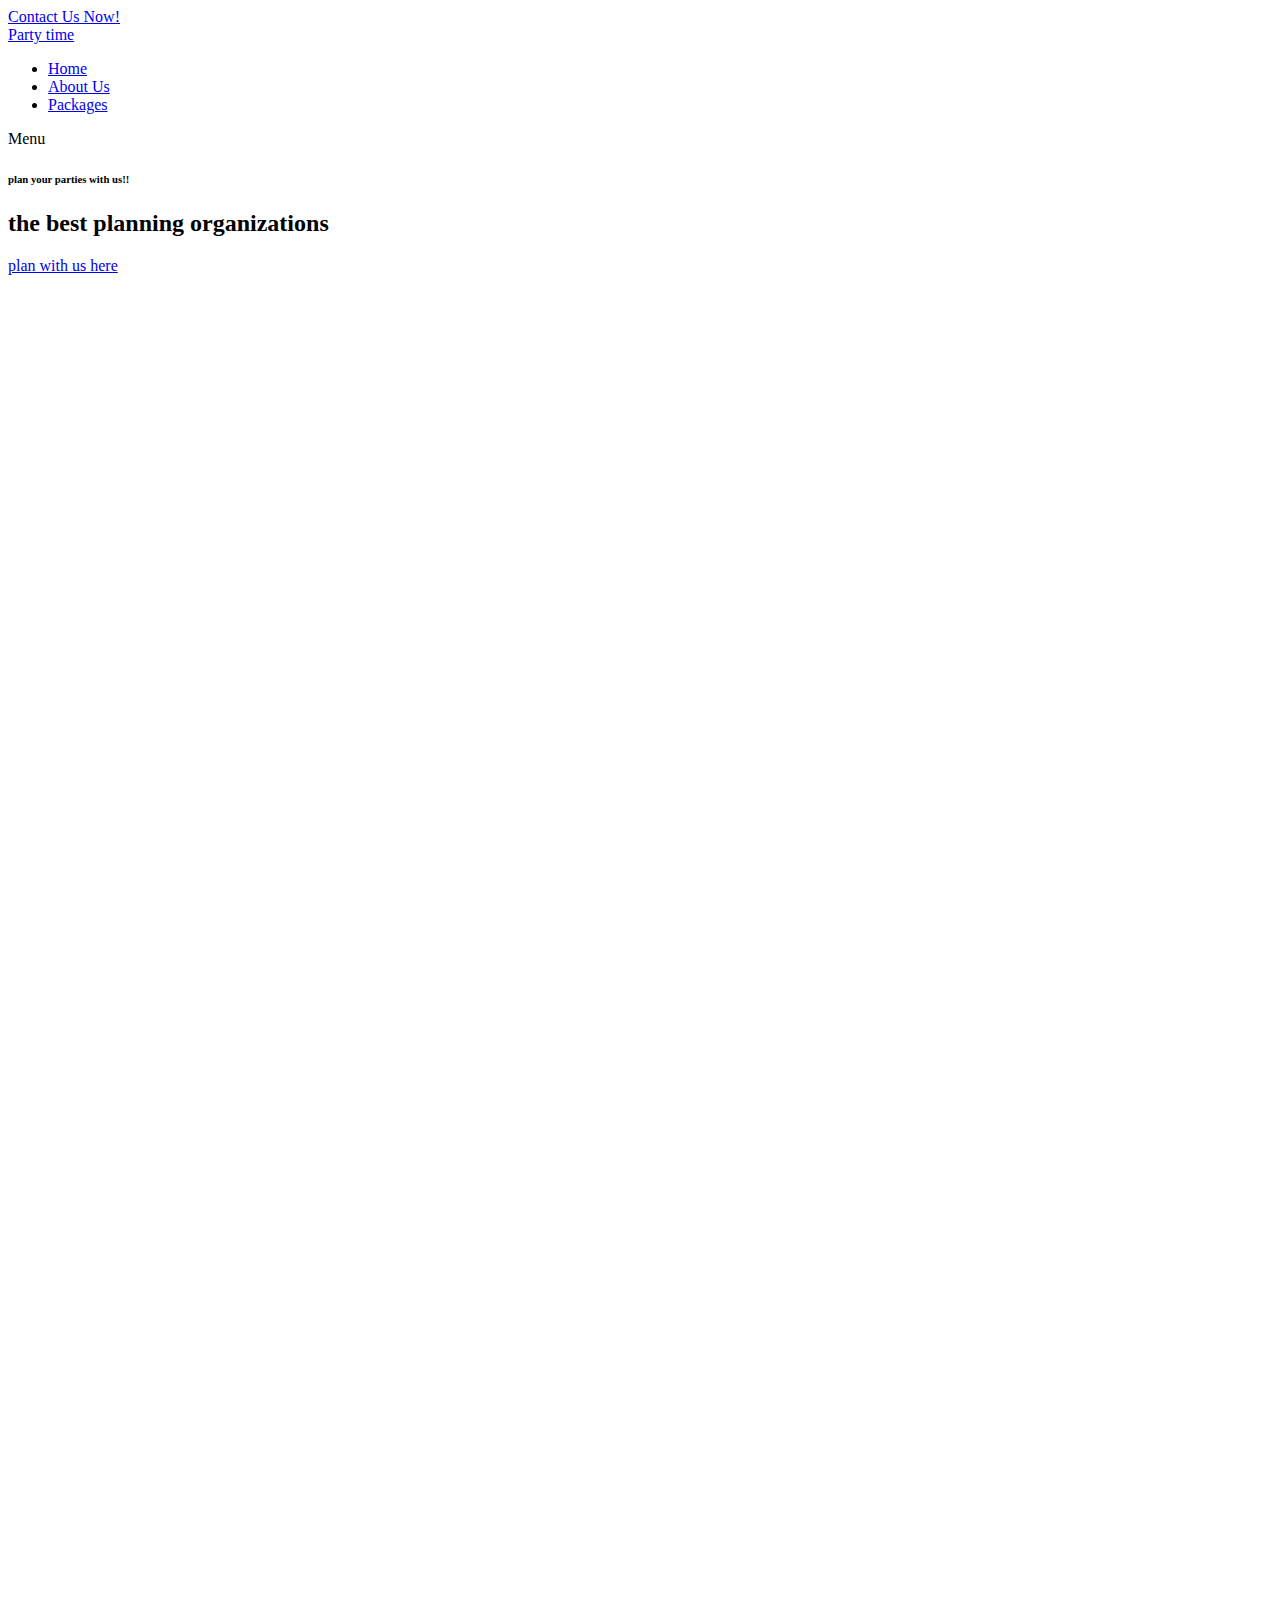
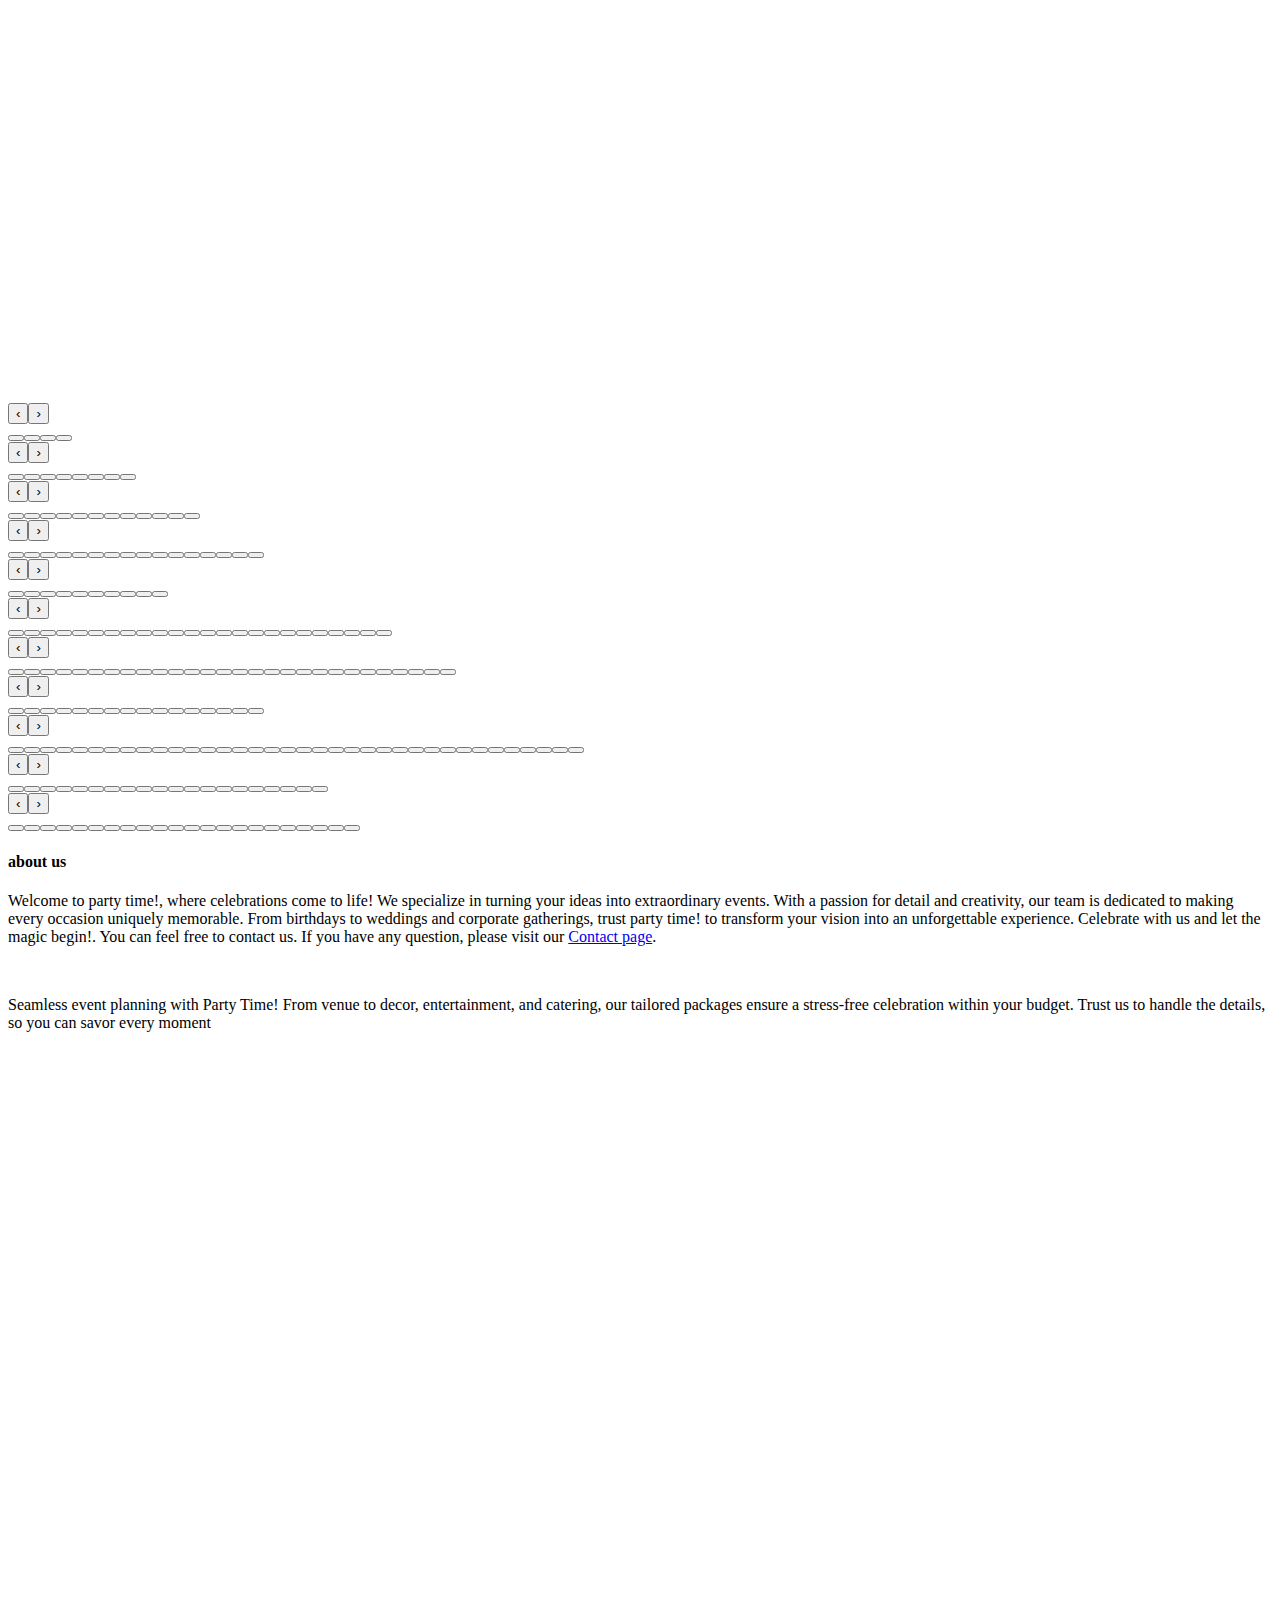
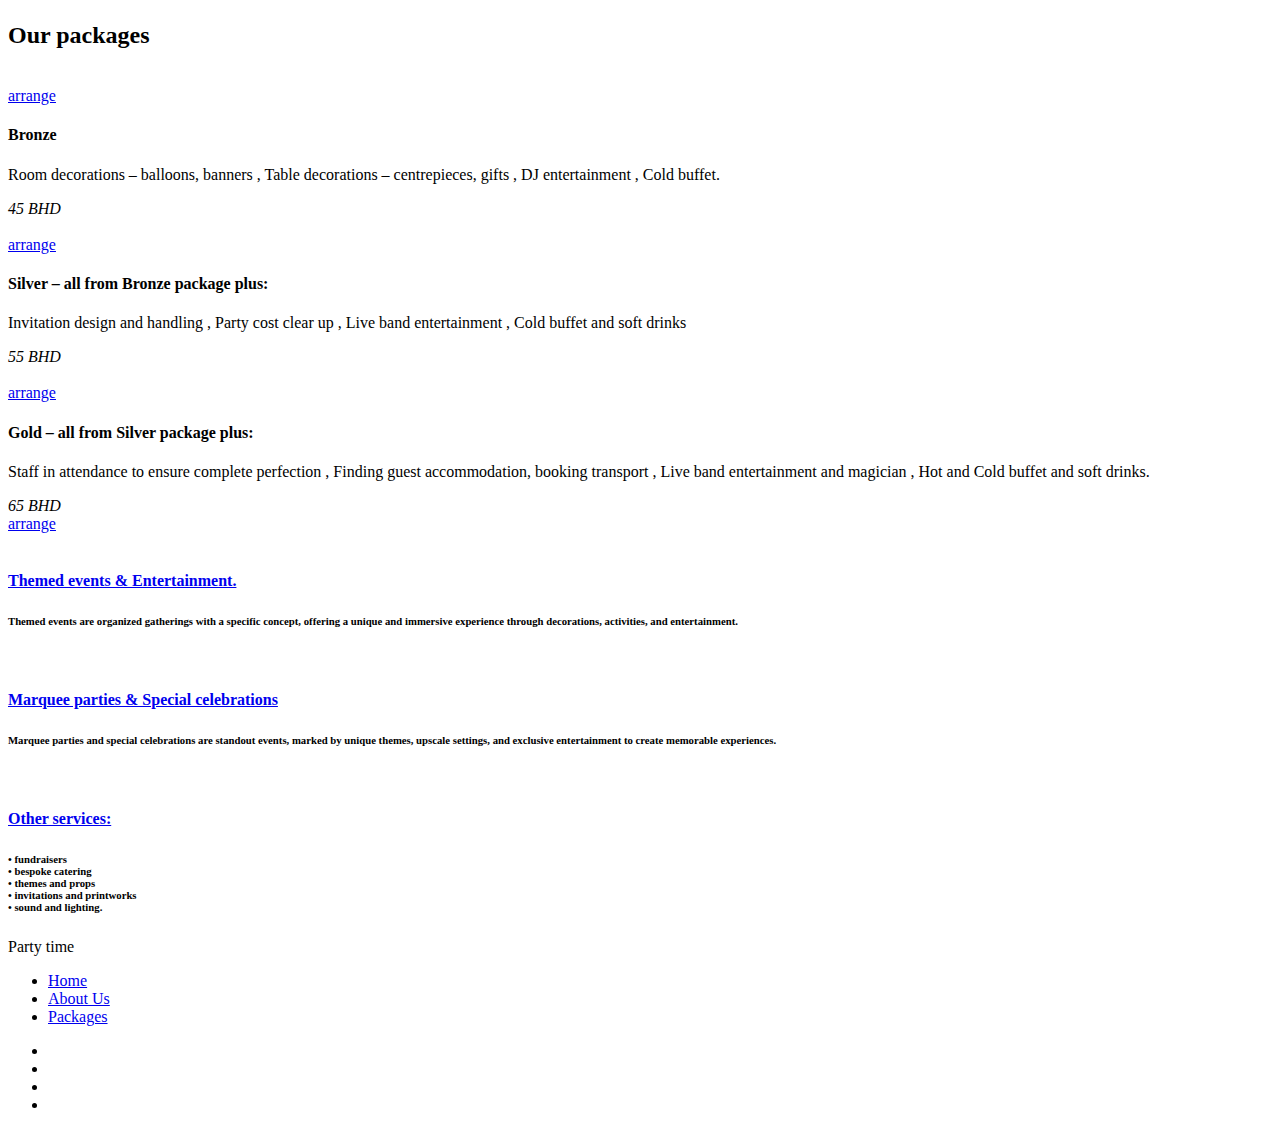
==== index.html @ 31e1a42b "upload" ====
<!DOCTYPE html>
<html lang="en"><head>

    <meta charset="utf-8">
    <meta name="viewport" content="width=device-width, initial-scale=1, shrink-to-fit=no">
    <meta name="description" content="">
    <meta name="author" content="Tooplate">
    <link href="https://fonts.googleapis.com/css?family=Poppins:100,100i,200,200i,300,300i,400,400i,500,500i,600,600i,700,700i,800,800i,900,900i&amp;display=swap" rel="stylesheet">

    <title>Party time</title>


    <!-- Additional CSS Files -->
    <link rel="stylesheet" type="text/css" href="assets/css/bootstrap.min.css">

    <link rel="stylesheet" type="text/css" href="assets/css/font-awesome.css">

    <link rel="stylesheet" type="text/css" href="assets/css/owl-carousel.css">

    <link rel="stylesheet" href="assets/css/tooplate-artxibition.css">
<!--

Tooplate 2125 ArtXibition

https://www.tooplate.com/view/2125-artxibition

-->
    </head>
    
    <body>
    
    <!-- ***** Preloader Start ***** -->
    <div id="js-preloader" class="js-preloader loaded">
      <div class="preloader-inner">
        <span class="dot"></span>
        <div class="dots">
          <span></span>
          <span></span>
          <span></span>
        </div>
      </div>
    </div>
    <!-- ***** Preloader End ***** -->
    
    <!-- ***** Pre HEader ***** -->
    <div class="pre-header">
        <div class="container">
            <div class="row">
                <div class="col-lg-6 col-sm-6">
                    
                </div>
                <div class="col-lg-6 col-sm-6">
                    <div class="text-button">
                        <a href="rent-venue.html">Contact Us Now! <i class="fa fa-arrow-right"></i></a>
                    </div>
                </div>
            </div>
        </div>
    </div>
    
    <!-- ***** Header Area Start ***** -->
    <header class="header-area header-sticky">
        <div class="container">
            <div class="row">
                <div class="col-12">
                    <nav class="main-nav">
                        <!-- ***** Logo Start ***** -->
                        <a href="index.html" class="logo">Party time <em></em></a>
                        <!-- ***** Logo End ***** -->
                        <!-- ***** Menu Start ***** -->
                        <ul class="nav">
                            <li><a href="#home" class="active">Home</a></li>
                            <li><a href="#about">About Us</a></li>
                            
                             
                            <li><a href="#packages">Packages</a></li> 
                        </ul>        
                        <a class="menu-trigger">
                            <span>Menu</span>
                        </a>
                        <!-- ***** Menu End ***** -->
                    </nav>
                </div>
            </div>
        </div>
    </header>
    <!-- ***** Header Area End ***** -->

    <!-- ***** Main Banner Area Start ***** -->
    <div class="main-banner" id="home">
        <div class="counter-content">
            
        </div>
        <div class="container">
            <div class="row">
                <div class="col-lg-12">
                    <div class="main-content">
                        <div class="next-show">
                            
                            
                        </div>
                        <h6>plan your parties with us!!</h6>
                        <h2>the best planning organizations</h2>
                        <div class="main-white-button">
                            <a href="#packages">plan with us here</a>
                        </div>
                    </div>
                </div>
            </div>
        </div>
    </div>
    <!-- ***** Main Banner Area End ***** -->

    <!-- *** Owl Carousel Items ***-->
    <div class="show-events-carousel">
        <div class="container">
            <div class="row">
                <div class="col-lg-12">
                    <div class="owl-show-events owl-carousel owl-loaded owl-drag">
                        
                        
                        
                        
                        
                        
                        
                        
                    <div class="owl-stage-outer"><div class="owl-stage" style="width: 50160px; transform: translate3d(-14250px, 0px, 0px); transition: all 0.25s ease 0s;"><div class="owl-item cloned" style="width: 255px; margin-right: 30px;"><div class="item">
                            <a href="event-details.html"><img src="assets/images/show-events-01.jpg" alt=""></a> 
                        </div></div><div class="owl-item cloned" style="width: 255px; margin-right: 30px;"><div class="item">
                            <a href="event-details.html"><img src="assets/images/show-events-02.jpg" alt=""></a> 
                        </div></div><div class="owl-item cloned" style="width: 255px; margin-right: 30px;"><div class="item">
                            <a href="event-details.html"><img src="assets/images/show-events-03.jpg" alt=""></a> 
                        </div></div><div class="owl-item cloned" style="width: 255px; margin-right: 30px;"><div class="item">
                            <a href="event-details.html"><img src="assets/images/show-events-04.jpg" alt=""></a> 
                        </div></div><div class="owl-item cloned" style="width: 255px; margin-right: 30px;"><div class="item">
                            <a href="event-details.html"><img src="assets/images/show-events-01.jpg" alt=""></a> 
                        </div></div><div class="owl-item cloned" style="width: 255px; margin-right: 30px;"><div class="item">
                            <a href="event-details.html"><img src="assets/images/show-events-02.jpg" alt=""></a> 
                        </div></div><div class="owl-item cloned" style="width: 255px; margin-right: 30px;"><div class="item">
                            <a href="event-details.html"><img src="assets/images/show-events-03.jpg" alt=""></a> 
                        </div></div><div class="owl-item cloned" style="width: 255px; margin-right: 30px;"><div class="item">
                            <a href="event-details.html"><img src="assets/images/show-events-04.jpg" alt=""></a> 
                        </div></div><div class="owl-item cloned" style="width: 255px; margin-right: 30px;"><div class="item">
                            <a href="event-details.html"><img src="assets/images/show-events-01.jpg" alt=""></a> 
                        </div></div><div class="owl-item cloned" style="width: 255px; margin-right: 30px;"><div class="item">
                            <a href="event-details.html"><img src="assets/images/show-events-02.jpg" alt=""></a> 
                        </div></div><div class="owl-item cloned" style="width: 255px; margin-right: 30px;"><div class="item">
                            <a href="event-details.html"><img src="assets/images/show-events-03.jpg" alt=""></a> 
                        </div></div><div class="owl-item cloned" style="width: 255px; margin-right: 30px;"><div class="item">
                            <a href="event-details.html"><img src="assets/images/show-events-04.jpg" alt=""></a> 
                        </div></div><div class="owl-item cloned" style="width: 255px; margin-right: 30px;"><div class="item">
                            <a href="event-details.html"><img src="assets/images/show-events-01.jpg" alt=""></a> 
                        </div></div><div class="owl-item cloned" style="width: 255px; margin-right: 30px;"><div class="item">
                            <a href="event-details.html"><img src="assets/images/show-events-02.jpg" alt=""></a> 
                        </div></div><div class="owl-item cloned" style="width: 255px; margin-right: 30px;"><div class="item">
                            <a href="event-details.html"><img src="assets/images/show-events-03.jpg" alt=""></a> 
                        </div></div><div class="owl-item cloned" style="width: 255px; margin-right: 30px;"><div class="item">
                            <a href="event-details.html"><img src="assets/images/show-events-04.jpg" alt=""></a> 
                        </div></div><div class="owl-item cloned" style="width: 255px; margin-right: 30px;"><div class="item">
                            <a href="event-details.html"><img src="assets/images/show-events-01.jpg" alt=""></a> 
                        </div></div><div class="owl-item cloned" style="width: 255px; margin-right: 30px;"><div class="item">
                            <a href="event-details.html"><img src="assets/images/show-events-02.jpg" alt=""></a> 
                        </div></div><div class="owl-item cloned" style="width: 255px; margin-right: 30px;"><div class="item">
                            <a href="event-details.html"><img src="assets/images/show-events-03.jpg" alt=""></a> 
                        </div></div><div class="owl-item cloned" style="width: 255px; margin-right: 30px;"><div class="item">
                            <a href="event-details.html"><img src="assets/images/show-events-04.jpg" alt=""></a> 
                        </div></div><div class="owl-item cloned" style="width: 255px; margin-right: 30px;"><div class="item">
                            <a href="event-details.html"><img src="assets/images/show-events-01.jpg" alt=""></a> 
                        </div></div><div class="owl-item cloned" style="width: 255px; margin-right: 30px;"><div class="item">
                            <a href="event-details.html"><img src="assets/images/show-events-02.jpg" alt=""></a> 
                        </div></div><div class="owl-item cloned" style="width: 255px; margin-right: 30px;"><div class="item">
                            <a href="event-details.html"><img src="assets/images/show-events-03.jpg" alt=""></a> 
                        </div></div><div class="owl-item cloned" style="width: 255px; margin-right: 30px;"><div class="item">
                            <a href="event-details.html"><img src="assets/images/show-events-04.jpg" alt=""></a> 
                        </div></div><div class="owl-item cloned" style="width: 255px; margin-right: 30px;"><div class="item">
                            <a href="event-details.html"><img src="assets/images/show-events-01.jpg" alt=""></a>
                        </div></div><div class="owl-item cloned" style="width: 255px; margin-right: 30px;"><div class="item">
                            <a href="event-details.html"><img src="assets/images/show-events-02.jpg" alt=""></a> 
                        </div></div><div class="owl-item cloned" style="width: 255px; margin-right: 30px;"><div class="item">
                            <a href="event-details.html"><img src="assets/images/show-events-03.jpg" alt=""></a> 
                        </div></div><div class="owl-item cloned" style="width: 255px; margin-right: 30px;"><div class="item">
                            <a href="event-details.html"><img src="assets/images/show-events-04.jpg" alt=""></a> 
                        </div></div><div class="owl-item cloned" style="width: 255px; margin-right: 30px;"><div class="item">
                            <a href="event-details.html"><img src="assets/images/show-events-01.jpg" alt=""></a>
                        </div></div><div class="owl-item cloned" style="width: 255px; margin-right: 30px;"><div class="item">
                            <a href="event-details.html"><img src="assets/images/show-events-02.jpg" alt=""></a> 
                        </div></div><div class="owl-item cloned" style="width: 255px; margin-right: 30px;"><div class="item">
                            <a href="event-details.html"><img src="assets/images/show-events-03.jpg" alt=""></a> 
                        </div></div><div class="owl-item cloned" style="width: 255px; margin-right: 30px;"><div class="item">
                            <a href="event-details.html"><img src="assets/images/show-events-04.jpg" alt=""></a> 
                        </div></div><div class="owl-item cloned" style="width: 255px; margin-right: 30px;"><div class="item">
                            <a href="event-details.html"><img src="assets/images/show-events-01.jpg" alt=""></a>
                        </div></div><div class="owl-item cloned" style="width: 255px; margin-right: 30px;"><div class="item">
                            <a href="event-details.html"><img src="assets/images/show-events-02.jpg" alt=""></a> 
                        </div></div><div class="owl-item cloned" style="width: 255px; margin-right: 30px;"><div class="item">
                            <a href="event-details.html"><img src="assets/images/show-events-03.jpg" alt=""></a> 
                        </div></div><div class="owl-item cloned" style="width: 255px; margin-right: 30px;"><div class="item">
                            <a href="event-details.html"><img src="assets/images/show-events-04.jpg" alt=""></a> 
                        </div></div><div class="owl-item cloned" style="width: 255px; margin-right: 30px;"><div class="item">
                            <a href="event-details.html"><img src="assets/images/show-events-01.jpg" alt=""></a>
                        </div></div><div class="owl-item cloned" style="width: 255px; margin-right: 30px;"><div class="item">
                            <a href="event-details.html"><img src="assets/images/show-events-02.jpg" alt=""></a> 
                        </div></div><div class="owl-item cloned" style="width: 255px; margin-right: 30px;"><div class="item">
                            <a href="event-details.html"><img src="assets/images/show-events-03.jpg" alt=""></a> 
                        </div></div><div class="owl-item cloned" style="width: 255px; margin-right: 30px;"><div class="item">
                            <a href="event-details.html"><img src="assets/images/show-events-04.jpg" alt=""></a> 
                        </div></div><div class="owl-item cloned" style="width: 255px; margin-right: 30px;"><div class="item">
                            <a href="event-details.html"><img src="assets/images/show-events-01.jpg" alt=""></a>
                        </div></div><div class="owl-item cloned" style="width: 255px; margin-right: 30px;"><div class="item">
                            <a href="event-details.html"><img src="assets/images/show-events-02.jpg" alt=""></a> 
                        </div></div><div class="owl-item cloned" style="width: 255px; margin-right: 30px;"><div class="item">
                            <a href="event-details.html"><img src="assets/images/show-events-03.jpg" alt=""></a> 
                        </div></div><div class="owl-item cloned" style="width: 255px; margin-right: 30px;"><div class="item">
                            <a href="event-details.html"><img src="assets/images/show-events-04.jpg" alt=""></a> 
                        </div></div><div class="owl-item" style="width: 255px; margin-right: 30px;"><div class="item">
                            <a href="event-details.html"><img src="assets/images/show-events-01.jpg" alt=""></a>
                        </div></div><div class="owl-item" style="width: 255px; margin-right: 30px;"><div class="item">
                            <a href="event-details.html"><img src="assets/images/show-events-02.jpg" alt=""></a> 
                        </div></div><div class="owl-item" style="width: 255px; margin-right: 30px;"><div class="item">
                            <a href="event-details.html"><img src="assets/images/show-events-03.jpg" alt=""></a> 
                        </div></div><div class="owl-item" style="width: 255px; margin-right: 30px;"><div class="item">
                            <a href="event-details.html"><img src="assets/images/show-events-04.jpg" alt=""></a> 
                        </div></div><div class="owl-item" style="width: 255px; margin-right: 30px;"><div class="item">
                            <a href="event-details.html"><img src="assets/images/show-events-01.jpg" alt=""></a> 
                        </div></div><div class="owl-item" style="width: 255px; margin-right: 30px;"><div class="item">
                            <a href="event-details.html"><img src="assets/images/show-events-02.jpg" alt=""></a> 
                        </div></div><div class="owl-item active" style="width: 255px; margin-right: 30px;"><div class="item">
                            <a href="event-details.html"><img src="assets/images/show-events-03.jpg" alt=""></a> 
                        </div></div><div class="owl-item active" style="width: 255px; margin-right: 30px;"><div class="item">
                            <a href="event-details.html"><img src="assets/images/show-events-04.jpg" alt=""></a> 
                        </div></div><div class="owl-item cloned active" style="width: 255px; margin-right: 30px;"><div class="item">
                            <a href="event-details.html"><img src="assets/images/show-events-01.jpg" alt=""></a> 
                        </div></div><div class="owl-item cloned active" style="width: 255px; margin-right: 30px;"><div class="item">
                            <a href="event-details.html"><img src="assets/images/show-events-02.jpg" alt=""></a> 
                        </div></div><div class="owl-item cloned" style="width: 255px; margin-right: 30px;"><div class="item">
                            <a href="event-details.html"><img src="assets/images/show-events-03.jpg" alt=""></a> 
                        </div></div><div class="owl-item cloned" style="width: 255px; margin-right: 30px;"><div class="item">
                            <a href="event-details.html"><img src="assets/images/show-events-04.jpg" alt=""></a> 
                        </div></div><div class="owl-item cloned" style="width: 255px; margin-right: 30px;"><div class="item">
                            <a href="event-details.html"><img src="assets/images/show-events-01.jpg" alt=""></a> 
                        </div></div><div class="owl-item cloned" style="width: 255px; margin-right: 30px;"><div class="item">
                            <a href="event-details.html"><img src="assets/images/show-events-02.jpg" alt=""></a> 
                        </div></div><div class="owl-item cloned" style="width: 255px; margin-right: 30px;"><div class="item">
                            <a href="event-details.html"><img src="assets/images/show-events-03.jpg" alt=""></a> 
                        </div></div><div class="owl-item cloned" style="width: 255px; margin-right: 30px;"><div class="item">
                            <a href="event-details.html"><img src="assets/images/show-events-04.jpg" alt=""></a> 
                        </div></div><div class="owl-item cloned" style="width: 255px; margin-right: 30px;"><div class="item">
                            <a href="event-details.html"><img src="assets/images/show-events-01.jpg" alt=""></a> 
                        </div></div><div class="owl-item cloned" style="width: 255px; margin-right: 30px;"><div class="item">
                            <a href="event-details.html"><img src="assets/images/show-events-02.jpg" alt=""></a> 
                        </div></div><div class="owl-item cloned" style="width: 255px; margin-right: 30px;"><div class="item">
                            <a href="event-details.html"><img src="assets/images/show-events-03.jpg" alt=""></a> 
                        </div></div><div class="owl-item cloned" style="width: 255px; margin-right: 30px;"><div class="item">
                            <a href="event-details.html"><img src="assets/images/show-events-04.jpg" alt=""></a> 
                        </div></div><div class="owl-item cloned" style="width: 255px; margin-right: 30px;"><div class="item">
                            <a href="event-details.html"><img src="assets/images/show-events-01.jpg" alt=""></a> 
                        </div></div><div class="owl-item cloned" style="width: 255px; margin-right: 30px;"><div class="item">
                            <a href="event-details.html"><img src="assets/images/show-events-02.jpg" alt=""></a> 
                        </div></div><div class="owl-item cloned" style="width: 255px; margin-right: 30px;"><div class="item">
                            <a href="event-details.html"><img src="assets/images/show-events-03.jpg" alt=""></a> 
                        </div></div><div class="owl-item cloned" style="width: 255px; margin-right: 30px;"><div class="item">
                            <a href="event-details.html"><img src="assets/images/show-events-04.jpg" alt=""></a> 
                        </div></div><div class="owl-item cloned" style="width: 255px; margin-right: 30px;"><div class="item">
                            <a href="event-details.html"><img src="assets/images/show-events-01.jpg" alt=""></a> 
                        </div></div><div class="owl-item cloned" style="width: 255px; margin-right: 30px;"><div class="item">
                            <a href="event-details.html"><img src="assets/images/show-events-02.jpg" alt=""></a> 
                        </div></div><div class="owl-item cloned" style="width: 255px; margin-right: 30px;"><div class="item">
                            <a href="event-details.html"><img src="assets/images/show-events-03.jpg" alt=""></a> 
                        </div></div><div class="owl-item cloned" style="width: 255px; margin-right: 30px;"><div class="item">
                            <a href="event-details.html"><img src="assets/images/show-events-04.jpg" alt=""></a> 
                        </div></div><div class="owl-item cloned" style="width: 255px; margin-right: 30px;"><div class="item">
                            <a href="event-details.html"><img src="assets/images/show-events-01.jpg" alt=""></a>
                        </div></div><div class="owl-item cloned" style="width: 255px; margin-right: 30px;"><div class="item">
                            <a href="event-details.html"><img src="assets/images/show-events-02.jpg" alt=""></a> 
                        </div></div><div class="owl-item cloned" style="width: 255px; margin-right: 30px;"><div class="item">
                            <a href="event-details.html"><img src="assets/images/show-events-03.jpg" alt=""></a> 
                        </div></div><div class="owl-item cloned" style="width: 255px; margin-right: 30px;"><div class="item">
                            <a href="event-details.html"><img src="assets/images/show-events-04.jpg" alt=""></a> 
                        </div></div><div class="owl-item cloned" style="width: 255px; margin-right: 30px;"><div class="item">
                            <a href="event-details.html"><img src="assets/images/show-events-01.jpg" alt=""></a>
                        </div></div><div class="owl-item cloned" style="width: 255px; margin-right: 30px;"><div class="item">
                            <a href="event-details.html"><img src="assets/images/show-events-02.jpg" alt=""></a> 
                        </div></div><div class="owl-item cloned" style="width: 255px; margin-right: 30px;"><div class="item">
                            <a href="event-details.html"><img src="assets/images/show-events-03.jpg" alt=""></a> 
                        </div></div><div class="owl-item cloned" style="width: 255px; margin-right: 30px;"><div class="item">
                            <a href="event-details.html"><img src="assets/images/show-events-04.jpg" alt=""></a> 
                        </div></div><div class="owl-item cloned" style="width: 255px; margin-right: 30px;"><div class="item">
                            <a href="event-details.html"><img src="assets/images/show-events-01.jpg" alt=""></a>
                        </div></div><div class="owl-item cloned" style="width: 255px; margin-right: 30px;"><div class="item">
                            <a href="event-details.html"><img src="assets/images/show-events-02.jpg" alt=""></a> 
                        </div></div><div class="owl-item cloned" style="width: 255px; margin-right: 30px;"><div class="item">
                            <a href="event-details.html"><img src="assets/images/show-events-03.jpg" alt=""></a> 
                        </div></div><div class="owl-item cloned" style="width: 255px; margin-right: 30px;"><div class="item">
                            <a href="event-details.html"><img src="assets/images/show-events-04.jpg" alt=""></a> 
                        </div></div><div class="owl-item cloned" style="width: 255px; margin-right: 30px;"><div class="item">
                            <a href="event-details.html"><img src="assets/images/show-events-01.jpg" alt=""></a>
                        </div></div><div class="owl-item cloned" style="width: 255px; margin-right: 30px;"><div class="item">
                            <a href="event-details.html"><img src="assets/images/show-events-02.jpg" alt=""></a> 
                        </div></div><div class="owl-item cloned" style="width: 255px; margin-right: 30px;"><div class="item">
                            <a href="event-details.html"><img src="assets/images/show-events-03.jpg" alt=""></a> 
                        </div></div><div class="owl-item cloned" style="width: 255px; margin-right: 30px;"><div class="item">
                            <a href="event-details.html"><img src="assets/images/show-events-04.jpg" alt=""></a> 
                        </div></div><div class="owl-item cloned" style="width: 255px; margin-right: 30px;"><div class="item">
                            <a href="event-details.html"><img src="assets/images/show-events-01.jpg" alt=""></a>
                        </div></div><div class="owl-item cloned" style="width: 255px; margin-right: 30px;"><div class="item">
                            <a href="event-details.html"><img src="assets/images/show-events-02.jpg" alt=""></a> 
                        </div></div><div class="owl-item cloned" style="width: 255px; margin-right: 30px;"><div class="item">
                            <a href="event-details.html"><img src="assets/images/show-events-03.jpg" alt=""></a> 
                        </div></div><div class="owl-item cloned" style="width: 255px; margin-right: 30px;"><div class="item">
                            <a href="event-details.html"><img src="assets/images/show-events-04.jpg" alt=""></a> 
                        </div></div><div class="owl-item cloned" style="width: 255px; margin-right: 30px;"><div class="item">
                            <a href="event-details.html"><img src="assets/images/show-events-01.jpg" alt=""></a>
                        </div></div><div class="owl-item cloned" style="width: 255px; margin-right: 30px;"><div class="item">
                            <a href="event-details.html"><img src="assets/images/show-events-02.jpg" alt=""></a> 
                        </div></div><div class="owl-item cloned" style="width: 255px; margin-right: 30px;"><div class="item">
                            <a href="event-details.html"><img src="assets/images/show-events-03.jpg" alt=""></a> 
                        </div></div><div class="owl-item cloned" style="width: 255px; margin-right: 30px;"><div class="item">
                            <a href="event-details.html"><img src="assets/images/show-events-04.jpg" alt=""></a> 
                        </div></div></div></div><div class="owl-nav"><button type="button" role="presentation" class="owl-prev"><span aria-label="Previous">‹</span></button><button type="button" role="presentation" class="owl-next"><span aria-label="Next">›</span></button></div><div class="owl-dots"><button role="button" class="owl-dot"><span></span></button><button role="button" class="owl-dot active"><span></span></button><button role="button" class="owl-dot"><span></span></button><button role="button" class="owl-dot"><span></span></button></div><div class="owl-nav"><button type="button" role="presentation" class="owl-prev"><span aria-label="Previous">‹</span></button><button type="button" role="presentation" class="owl-next"><span aria-label="Next">›</span></button></div><div class="owl-dots"><button role="button" class="owl-dot"><span></span></button><button role="button" class="owl-dot"><span></span></button><button role="button" class="owl-dot"><span></span></button><button role="button" class="owl-dot"><span></span></button><button role="button" class="owl-dot"><span></span></button><button role="button" class="owl-dot active"><span></span></button><button role="button" class="owl-dot"><span></span></button><button role="button" class="owl-dot"><span></span></button></div><div class="owl-nav"><button type="button" role="presentation" class="owl-prev"><span aria-label="Previous">‹</span></button><button type="button" role="presentation" class="owl-next"><span aria-label="Next">›</span></button></div><div class="owl-dots"><button role="button" class="owl-dot active"><span></span></button><button role="button" class="owl-dot"><span></span></button><button role="button" class="owl-dot"><span></span></button><button role="button" class="owl-dot"><span></span></button><button role="button" class="owl-dot"><span></span></button><button role="button" class="owl-dot"><span></span></button><button role="button" class="owl-dot"><span></span></button><button role="button" class="owl-dot"><span></span></button><button role="button" class="owl-dot"><span></span></button><button role="button" class="owl-dot"><span></span></button><button role="button" class="owl-dot"><span></span></button><button role="button" class="owl-dot"><span></span></button></div><div class="owl-nav"><button type="button" role="presentation" class="owl-prev"><span aria-label="Previous">‹</span></button><button type="button" role="presentation" class="owl-next"><span aria-label="Next">›</span></button></div><div class="owl-dots"><button role="button" class="owl-dot active"><span></span></button><button role="button" class="owl-dot"><span></span></button><button role="button" class="owl-dot"><span></span></button><button role="button" class="owl-dot"><span></span></button><button role="button" class="owl-dot"><span></span></button><button role="button" class="owl-dot"><span></span></button><button role="button" class="owl-dot"><span></span></button><button role="button" class="owl-dot"><span></span></button><button role="button" class="owl-dot"><span></span></button><button role="button" class="owl-dot"><span></span></button><button role="button" class="owl-dot"><span></span></button><button role="button" class="owl-dot"><span></span></button><button role="button" class="owl-dot"><span></span></button><button role="button" class="owl-dot"><span></span></button><button role="button" class="owl-dot"><span></span></button><button role="button" class="owl-dot"><span></span></button></div><div class="owl-nav"><button type="button" role="presentation" class="owl-prev"><span aria-label="Previous">‹</span></button><button type="button" role="presentation" class="owl-next"><span aria-label="Next">›</span></button></div><div class="owl-dots"><button role="button" class="owl-dot"><span></span></button><button role="button" class="owl-dot active"><span></span></button><button role="button" class="owl-dot"><span></span></button><button role="button" class="owl-dot"><span></span></button><button role="button" class="owl-dot"><span></span></button><button role="button" class="owl-dot"><span></span></button><button role="button" class="owl-dot"><span></span></button><button role="button" class="owl-dot"><span></span></button><button role="button" class="owl-dot"><span></span></button><button role="button" class="owl-dot"><span></span></button></div><div class="owl-nav"><button type="button" role="presentation" class="owl-prev"><span aria-label="Previous">‹</span></button><button type="button" role="presentation" class="owl-next"><span aria-label="Next">›</span></button></div><div class="owl-dots"><button role="button" class="owl-dot"><span></span></button><button role="button" class="owl-dot"><span></span></button><button role="button" class="owl-dot"><span></span></button><button role="button" class="owl-dot"><span></span></button><button role="button" class="owl-dot"><span></span></button><button role="button" class="owl-dot"><span></span></button><button role="button" class="owl-dot"><span></span></button><button role="button" class="owl-dot"><span></span></button><button role="button" class="owl-dot"><span></span></button><button role="button" class="owl-dot"><span></span></button><button role="button" class="owl-dot"><span></span></button><button role="button" class="owl-dot"><span></span></button><button role="button" class="owl-dot"><span></span></button><button role="button" class="owl-dot"><span></span></button><button role="button" class="owl-dot"><span></span></button><button role="button" class="owl-dot"><span></span></button><button role="button" class="owl-dot"><span></span></button><button role="button" class="owl-dot"><span></span></button><button role="button" class="owl-dot"><span></span></button><button role="button" class="owl-dot"><span></span></button><button role="button" class="owl-dot active"><span></span></button><button role="button" class="owl-dot"><span></span></button><button role="button" class="owl-dot"><span></span></button><button role="button" class="owl-dot"><span></span></button></div><div class="owl-nav"><button type="button" role="presentation" class="owl-prev"><span aria-label="Previous">‹</span></button><button type="button" role="presentation" class="owl-next"><span aria-label="Next">›</span></button></div><div class="owl-dots"><button role="button" class="owl-dot"><span></span></button><button role="button" class="owl-dot active"><span></span></button><button role="button" class="owl-dot"><span></span></button><button role="button" class="owl-dot"><span></span></button><button role="button" class="owl-dot"><span></span></button><button role="button" class="owl-dot"><span></span></button><button role="button" class="owl-dot"><span></span></button><button role="button" class="owl-dot"><span></span></button><button role="button" class="owl-dot"><span></span></button><button role="button" class="owl-dot"><span></span></button><button role="button" class="owl-dot"><span></span></button><button role="button" class="owl-dot"><span></span></button><button role="button" class="owl-dot"><span></span></button><button role="button" class="owl-dot"><span></span></button><button role="button" class="owl-dot"><span></span></button><button role="button" class="owl-dot"><span></span></button><button role="button" class="owl-dot"><span></span></button><button role="button" class="owl-dot"><span></span></button><button role="button" class="owl-dot"><span></span></button><button role="button" class="owl-dot"><span></span></button><button role="button" class="owl-dot"><span></span></button><button role="button" class="owl-dot"><span></span></button><button role="button" class="owl-dot"><span></span></button><button role="button" class="owl-dot"><span></span></button><button role="button" class="owl-dot"><span></span></button><button role="button" class="owl-dot"><span></span></button><button role="button" class="owl-dot"><span></span></button><button role="button" class="owl-dot"><span></span></button></div><div class="owl-nav"><button type="button" role="presentation" class="owl-prev"><span aria-label="Previous">‹</span></button><button type="button" role="presentation" class="owl-next"><span aria-label="Next">›</span></button></div><div class="owl-dots"><button role="button" class="owl-dot"><span></span></button><button role="button" class="owl-dot"><span></span></button><button role="button" class="owl-dot"><span></span></button><button role="button" class="owl-dot"><span></span></button><button role="button" class="owl-dot"><span></span></button><button role="button" class="owl-dot"><span></span></button><button role="button" class="owl-dot"><span></span></button><button role="button" class="owl-dot"><span></span></button><button role="button" class="owl-dot"><span></span></button><button role="button" class="owl-dot"><span></span></button><button role="button" class="owl-dot"><span></span></button><button role="button" class="owl-dot"><span></span></button><button role="button" class="owl-dot"><span></span></button><button role="button" class="owl-dot"><span></span></button><button role="button" class="owl-dot active"><span></span></button><button role="button" class="owl-dot"><span></span></button></div><div class="owl-nav"><button type="button" role="presentation" class="owl-prev"><span aria-label="Previous">‹</span></button><button type="button" role="presentation" class="owl-next"><span aria-label="Next">›</span></button></div><div class="owl-dots"><button role="button" class="owl-dot"><span></span></button><button role="button" class="owl-dot"><span></span></button><button role="button" class="owl-dot"><span></span></button><button role="button" class="owl-dot"><span></span></button><button role="button" class="owl-dot"><span></span></button><button role="button" class="owl-dot"><span></span></button><button role="button" class="owl-dot"><span></span></button><button role="button" class="owl-dot"><span></span></button><button role="button" class="owl-dot"><span></span></button><button role="button" class="owl-dot"><span></span></button><button role="button" class="owl-dot"><span></span></button><button role="button" class="owl-dot"><span></span></button><button role="button" class="owl-dot"><span></span></button><button role="button" class="owl-dot"><span></span></button><button role="button" class="owl-dot"><span></span></button><button role="button" class="owl-dot"><span></span></button><button role="button" class="owl-dot"><span></span></button><button role="button" class="owl-dot"><span></span></button><button role="button" class="owl-dot"><span></span></button><button role="button" class="owl-dot"><span></span></button><button role="button" class="owl-dot"><span></span></button><button role="button" class="owl-dot"><span></span></button><button role="button" class="owl-dot"><span></span></button><button role="button" class="owl-dot active"><span></span></button><button role="button" class="owl-dot"><span></span></button><button role="button" class="owl-dot"><span></span></button><button role="button" class="owl-dot"><span></span></button><button role="button" class="owl-dot"><span></span></button><button role="button" class="owl-dot"><span></span></button><button role="button" class="owl-dot"><span></span></button><button role="button" class="owl-dot"><span></span></button><button role="button" class="owl-dot"><span></span></button><button role="button" class="owl-dot"><span></span></button><button role="button" class="owl-dot"><span></span></button><button role="button" class="owl-dot"><span></span></button><button role="button" class="owl-dot"><span></span></button></div><div class="owl-nav"><button type="button" role="presentation" class="owl-prev"><span aria-label="Previous">‹</span></button><button type="button" role="presentation" class="owl-next"><span aria-label="Next">›</span></button></div><div class="owl-dots"><button role="button" class="owl-dot active"><span></span></button><button role="button" class="owl-dot"><span></span></button><button role="button" class="owl-dot"><span></span></button><button role="button" class="owl-dot"><span></span></button><button role="button" class="owl-dot"><span></span></button><button role="button" class="owl-dot"><span></span></button><button role="button" class="owl-dot"><span></span></button><button role="button" class="owl-dot"><span></span></button><button role="button" class="owl-dot"><span></span></button><button role="button" class="owl-dot"><span></span></button><button role="button" class="owl-dot"><span></span></button><button role="button" class="owl-dot"><span></span></button><button role="button" class="owl-dot"><span></span></button><button role="button" class="owl-dot"><span></span></button><button role="button" class="owl-dot"><span></span></button><button role="button" class="owl-dot"><span></span></button><button role="button" class="owl-dot"><span></span></button><button role="button" class="owl-dot"><span></span></button><button role="button" class="owl-dot"><span></span></button><button role="button" class="owl-dot"><span></span></button></div><div class="owl-nav"><button type="button" role="presentation" class="owl-prev"><span aria-label="Previous">‹</span></button><button type="button" role="presentation" class="owl-next"><span aria-label="Next">›</span></button></div><div class="owl-dots"><button role="button" class="owl-dot"><span></span></button><button role="button" class="owl-dot active"><span></span></button><button role="button" class="owl-dot"><span></span></button><button role="button" class="owl-dot"><span></span></button><button role="button" class="owl-dot"><span></span></button><button role="button" class="owl-dot"><span></span></button><button role="button" class="owl-dot"><span></span></button><button role="button" class="owl-dot"><span></span></button><button role="button" class="owl-dot"><span></span></button><button role="button" class="owl-dot"><span></span></button><button role="button" class="owl-dot"><span></span></button><button role="button" class="owl-dot"><span></span></button><button role="button" class="owl-dot"><span></span></button><button role="button" class="owl-dot"><span></span></button><button role="button" class="owl-dot"><span></span></button><button role="button" class="owl-dot"><span></span></button><button role="button" class="owl-dot"><span></span></button><button role="button" class="owl-dot"><span></span></button><button role="button" class="owl-dot"><span></span></button><button role="button" class="owl-dot"><span></span></button><button role="button" class="owl-dot"><span></span></button><button role="button" class="owl-dot"><span></span></button></div></div>
                </div>
            </div>
        </div>
    </div>

    
    <!-- *** Amazing Venus ***-->
    <div class="amazing-venues">
        <div class="container">
            <div class="row">
                <div class="col-lg-9">
                    <div class="left-content">
                        <h4 id="about">about us</h4>
                        <p>Welcome to party time!, where celebrations come to life! We specialize in turning your ideas into
                extraordinary events. With a passion for detail and creativity, our team is dedicated to making every
                occasion uniquely memorable. From birthdays to weddings and corporate gatherings, trust party time! to
                transform your vision into an unforgettable experience. Celebrate with us and let the magic begin!. 
                        You can feel free to contact us. If you have any question, please visit our <a href="https://www.tooplate.com/contact" target="_blank">Contact page</a>.</p>
                        <br>
                        <p>Seamless event planning with Party Time! From venue to decor, entertainment, and catering, our tailored
          packages ensure a stress-free celebration within your budget. Trust us to handle the details, so you can savor
          every moment</p>
                    </div>
                </div>
                
            </div>
        </div>
    </div>


    <!-- *** Map ***-->
    <div class="map-image">
        <iframe src="https://www.google.com/maps/embed?pb=!1m18!1m12!1m3!1d14320.701833794657!2d50.541060701767286!3d26.19097003335218!2m3!1f0!2f0!3f0!3m2!1i1024!2i768!4f13.1!3m3!1m2!1s0x3e49afab97b16a8b%3A0xf040c94a5e3e4440!2sTubli!5e0!3m2!1sen!2sbh!4v1703062526997!5m2!1sen!2sbh" width="2000" height="550" style="border:0;" allowfullscreen="" loading="lazy" referrerpolicy="no-referrer-when-downgrade"></iframe>
    </div>


    <!-- *** Venues & Tickets ***-->
    <div class="venue-tickets">
        <div class="container-fluid">
            <div class="row">
                <div class="col-lg-12" id="packages">
                    <div class="section-heading">
                        <h2>Our packages</h2>
                    </div>
                </div>
                <div class="col-lg-4">
                    <div class="venue-item">
                        <div class="thumb">
                            <img src="https://media.istockphoto.com/id/1298329918/photo/birthday-celebratory-toast-with-string-lights-and-champagne-silhouettes.jpg?s=612x612&amp;w=0&amp;k=20&amp;c=PaDeMR5-r0NdlxghuVF9tRqR5XkCdNdTzxrkofv0Syk=" alt="">
                        </div>
                        <div class="down-content">
                            <div class="left-content">
                                <div class="main-white-button">
                                    <a href="#packages">arrange</a>
                                </div>
                            </div>
                            <div class="right-content">
                                <h4>Bronze</h4>
                                <p>Room decorations – balloons, banners
, Table decorations – centrepieces, gifts
, DJ entertainment
, Cold buffet.</p>
                                
                                <div class="price">
                                    <span><em>45 BHD</em></span>
                                </div>
                            </div> 
                        </div>
                    </div>
                </div>
                <div class="col-lg-4">
                    <div class="venue-item">
                        <div class="thumb">
                            <img src="https://imageio.forbes.com/specials-images/imageserve/6395cd2eb610e6ed30574740/Friends-and-coworkers-celebrating-with-confetti-showing-importance-of-office-parties-/960x0.jpg?format=jpg&amp;width=960" alt="">
                        </div>
                        <div class="down-content">
                            <div class="left-content">
                                <div class="main-white-button">
                                    <a href="#packages">arrange</a>
                                </div>
                            
                            </div>
                            <div class="right-content">
                                <h4>Silver – all from Bronze package plus:</h4>
                                <p>Invitation design and handling
, Party cost clear up
, Live band entertainment
, Cold buffet and soft drinks</p>
                                
                                <div class="price">
                                    <span><em>55 BHD</em></span>
                                </div>
                            </div> 
                        </div>
                    </div>
                </div>
                <div class="col-lg-4">
                    <div class="venue-item">
                        <div class="thumb">
                            <img src="https://media.npr.org/assets/img/2022/11/04/gettyimages-1183414292-1-_slide-edff8c3fe6afcab5c6457e3c7bd011f5c1745161-s1100-c50.jpg" alt="">
                        </div>
                        <div class="down-content">
                            <div class="left-content">
                                <div class="main-white-button">
                                    <a href="#packages">arrange</a>
                                </div>
                            </div>
                        
                            <div class="right-content">
                                <h4>Gold – all from Silver package plus:</h4>
                                <p>Staff in attendance to ensure complete perfection
, Finding guest accommodation, booking transport
, Live band entertainment and magician
, Hot and Cold buffet and soft drinks.</p>
                                
                                <div class="price">
                                    <span><em>65 BHD</em></span>
                                </div>
                            </div> 
                        </div>
                    </div>
                </div>
            </div>
        </div>
    </div>


    <!-- *** Coming Events ***-->
    


    <!-- *** Subscribe *** -->
    

    <!-- *** Footer *** -->
    <footer>
        <div class="coming-events">
            <div class="left-button">
                <div class="main-white-button">
                    <a href="#packages">arrange</a>
                </div>
            </div>
            <div class="container">
                <div class="row">
                    <div class="col-lg-4">
                        <div class="event-item">
                            <div class="thumb">
                                <a href="event-details.html"><img src="assets/images/event-01.jpg" alt=""></a>
                            </div>
                            <div class="down-content">
                                <a href="event-details.html"><h4>Themed events & Entertainment.</h4></a>
                                <h6>
                                    Themed events are organized gatherings with a specific concept, offering a unique and immersive experience through decorations, activities, and entertainment.</h6>
                            </div>
                        </div>
                    </div>
                    <div class="col-lg-4">
                        <div class="event-item">
                            <div class="thumb">
                                <a href="event-details.html"><img src="assets/images/event-02.jpg" alt=""></a>
                            </div>
                            <div class="down-content">
                                <a href="event-details.html"><h4>Marquee parties & Special celebrations</h4></a>
                                <h6>Marquee parties and special celebrations are standout events, marked by unique themes, upscale settings, and exclusive entertainment to create memorable experiences.</h6>
                            </div>
                        </div>
                    </div>
                    <div class="col-lg-4">
                        <div class="event-item">
                            <div class="thumb">
                                <a href="event-details.html"><img src="assets/images/event-03.jpg" alt=""></a>
                            </div>
                            <div class="down-content">
                                <a href="event-details.html"><h4>Other services:</h4></a>
                               <h6>
                                • fundraisers
                                <br>
                                • bespoke catering
                                <br>
                                • themes and props
                                <br>
                                • invitations and printworks
                                <br>
                                • sound and lighting.</h6>
                            </div>
                            
                        </div>
                    </div>
                </div>
            </div>
            
                    
                </div>
            <div></div>
        <div></div>
        
        <!-- <div class="container">
            <div class="row">
                
                <div class="coming-events">
                    <div class="left-button">
                        <div class="main-white-button">
                            <a href="shows-events.html">Discover More</a>
                        </div>
                    </div>
                    <div class="container">
                        <div class="row">
                            <div class="col-lg-4">
                                <div class="event-item">
                                    <div class="thumb">
                                        <a href="event-details.html"><img src="https://mirageparties.co.uk/wp-content/uploads/2019/05/Essex-Luxury-Marquee-Party.jpg" alt=""></a>
                                    </div>
                                    <div class="down-content">
                                        <a href="event-details.html"><h4>Themed events.
• Marquee parties.</h4></a>
                                        <ul>
                                            
                                            
                                        </ul>
                                    </div>
                                </div>
                            </div>
                            <div class="col-lg-4">
                                <div class="event-item">
                                    <div class="thumb">
                                        <a href="event-details.html"><img src="https://cdn0.weddingwire.com/vendor/565730/3_2/960/jpg/brodie-wedding-reception-291-min_51_1037565-1562808269.jpeg" alt=""></a>
                                    </div>
                                    <div class="down-content">
                                        <a href="event-details.html"><h4>Special celebrations.
• Entertainment</h4></a>
                                        <ul>
                                            
                                            
                                        </ul>
                                    </div>
                                </div>
                            </div>
                            <div class="col-lg-4">
                                <div class="event-item">
                                    <div class="thumb">
                                        <a href="event-details.html"><img src="assets/images/event-03.jpg" alt=""></a>
                                    </div>
                                    <div class="down-content">
                                        <a href="event-details.html"><h4>Other services</h4></a>
                                        <ul>
                                            <li>fundraisers
, bespoke catering
, themes and props
, invitations and printworks
, sound and lighting.</li>
                                            
                                        </ul>
                                    </div>
                                </div>
                            </div>
                        </div>
                    </div>
                </div> -->
                
                
                <div class="col-lg-12">
                    <div class="sub-footer">
                        <div class="row">
                            <div class="col-lg-3">
                                <div class="logo"><span>Party time</span></div>
                            </div>
                            <div class="col-lg-6">
                                <div class="menu">
                                    <ul>
                                        <li><a href="index.html" class="active">Home</a></li>
                                        <li><a href="about.html">About Us</a></li>
                                        
                                         
                                        <li><a href="tickets.html">Packages</a></li> 
                                    </ul>
                                </div>
                            </div>
                            <div class="col-lg-3">
                                <div class="social-links">
                                    <ul>
                                        <li><a href="#"><i class="fa fa-twitter"></i></a></li>
                                        <li><a href="#"><i class="fa fa-facebook"></i></a></li>
                                        <li><a href="#"><i class="fa fa-behance"></i></a></li>
                                        <li><a href="#"><i class="fa fa-instagram"></i></a></li>
                                    </ul>
                                </div>
                            </div>
                        </div>
                    </div>
                </div>
            <div> 

            </div>
            
            <div>
        </div>
    </footer>

    <!-- jQuery -->
    <script src="assets/js/jquery-2.1.0.min.js"></script>

    <!-- Bootstrap -->
    <script src="assets/js/popper.js"></script>
    <script src="assets/js/bootstrap.min.js"></script>

    <!-- Plugins -->
    <script src="assets/js/scrollreveal.min.js"></script>
    <script src="assets/js/waypoints.min.js"></script>
    <script src="assets/js/jquery.counterup.min.js"></script>
    <script src="assets/js/imgfix.min.js"></script> 
    <script src="assets/js/mixitup.js"></script> 
    <script src="assets/js/accordions.js"></script>
    <script src="assets/js/owl-carousel.js"></script>
    
    <!-- Global Init -->
    <script src="assets/js/custom.js"></script>

  <!-- Code injected by live-server -->
<script>
	// <![CDATA[  <-- For SVG support
	if ('WebSocket' in window) {
		(function () {
			function refreshCSS() {
				var sheets = [].slice.call(document.getElementsByTagName("link"));
				var head = document.getElementsByTagName("head")[0];
				for (var i = 0; i < sheets.length; ++i) {
					var elem = sheets[i];
					var parent = elem.parentElement || head;
					parent.removeChild(elem);
					var rel = elem.rel;
					if (elem.href && typeof rel != "string" || rel.length == 0 || rel.toLowerCase() == "stylesheet") {
						var url = elem.href.replace(/(&|\?)_cacheOverride=\d+/, '');
						elem.href = url + (url.indexOf('?') >= 0 ? '&' : '?') + '_cacheOverride=' + (new Date().valueOf());
					}
					parent.appendChild(elem);
				}
			}
			var protocol = window.location.protocol === 'http:' ? 'ws://' : 'wss://';
			var address = protocol + window.location.host + window.location.pathname + '/ws';
			var socket = new WebSocket(address);
			socket.onmessage = function (msg) {
				if (msg.data == 'reload') window.location.reload();
				else if (msg.data == 'refreshcss') refreshCSS();
			};
			if (sessionStorage && !sessionStorage.getItem('IsThisFirstTime_Log_From_LiveServer')) {
				console.log('Live reload enabled.');
				sessionStorage.setItem('IsThisFirstTime_Log_From_LiveServer', true);
			}
		})();
	}
	else {
		console.error('Upgrade your browser. This Browser is NOT supported WebSocket for Live-Reloading.');
	}
	// ]]>
</script>

<!-- Code injected by live-server -->
<script>
	// <![CDATA[  <-- For SVG support
	if ('WebSocket' in window) {
		(function () {
			function refreshCSS() {
				var sheets = [].slice.call(document.getElementsByTagName("link"));
				var head = document.getElementsByTagName("head")[0];
				for (var i = 0; i < sheets.length; ++i) {
					var elem = sheets[i];
					var parent = elem.parentElement || head;
					parent.removeChild(elem);
					var rel = elem.rel;
					if (elem.href && typeof rel != "string" || rel.length == 0 || rel.toLowerCase() == "stylesheet") {
						var url = elem.href.replace(/(&|\?)_cacheOverride=\d+/, '');
						elem.href = url + (url.indexOf('?') >= 0 ? '&' : '?') + '_cacheOverride=' + (new Date().valueOf());
					}
					parent.appendChild(elem);
				}
			}
			var protocol = window.location.protocol === 'http:' ? 'ws://' : 'wss://';
			var address = protocol + window.location.host + window.location.pathname + '/ws';
			var socket = new WebSocket(address);
			socket.onmessage = function (msg) {
				if (msg.data == 'reload') window.location.reload();
				else if (msg.data == 'refreshcss') refreshCSS();
			};
			if (sessionStorage && !sessionStorage.getItem('IsThisFirstTime_Log_From_LiveServer')) {
				console.log('Live reload enabled.');
				sessionStorage.setItem('IsThisFirstTime_Log_From_LiveServer', true);
			}
		})();
	}
	else {
		console.error('Upgrade your browser. This Browser is NOT supported WebSocket for Live-Reloading.');
	}
	// ]]>
</script>
<!-- Code injected by live-server -->
<script>
	// <![CDATA[  <-- For SVG support
	if ('WebSocket' in window) {
		(function () {
			function refreshCSS() {
				var sheets = [].slice.call(document.getElementsByTagName("link"));
				var head = document.getElementsByTagName("head")[0];
				for (var i = 0; i < sheets.length; ++i) {
					var elem = sheets[i];
					var parent = elem.parentElement || head;
					parent.removeChild(elem);
					var rel = elem.rel;
					if (elem.href && typeof rel != "string" || rel.length == 0 || rel.toLowerCase() == "stylesheet") {
						var url = elem.href.replace(/(&|\?)_cacheOverride=\d+/, '');
						elem.href = url + (url.indexOf('?') >= 0 ? '&' : '?') + '_cacheOverride=' + (new Date().valueOf());
					}
					parent.appendChild(elem);
				}
			}
			var protocol = window.location.protocol === 'http:' ? 'ws://' : 'wss://';
			var address = protocol + window.location.host + window.location.pathname + '/ws';
			var socket = new WebSocket(address);
			socket.onmessage = function (msg) {
				if (msg.data == 'reload') window.location.reload();
				else if (msg.data == 'refreshcss') refreshCSS();
			};
			if (sessionStorage && !sessionStorage.getItem('IsThisFirstTime_Log_From_LiveServer')) {
				console.log('Live reload enabled.');
				sessionStorage.setItem('IsThisFirstTime_Log_From_LiveServer', true);
			}
		})();
	}
	else {
		console.error('Upgrade your browser. This Browser is NOT supported WebSocket for Live-Reloading.');
	}
	// ]]>
</script>
<!-- Code injected by live-server -->
<script>
	// <![CDATA[  <-- For SVG support
	if ('WebSocket' in window) {
		(function () {
			function refreshCSS() {
				var sheets = [].slice.call(document.getElementsByTagName("link"));
				var head = document.getElementsByTagName("head")[0];
				for (var i = 0; i < sheets.length; ++i) {
					var elem = sheets[i];
					var parent = elem.parentElement || head;
					parent.removeChild(elem);
					var rel = elem.rel;
					if (elem.href && typeof rel != "string" || rel.length == 0 || rel.toLowerCase() == "stylesheet") {
						var url = elem.href.replace(/(&|\?)_cacheOverride=\d+/, '');
						elem.href = url + (url.indexOf('?') >= 0 ? '&' : '?') + '_cacheOverride=' + (new Date().valueOf());
					}
					parent.appendChild(elem);
				}
			}
			var protocol = window.location.protocol === 'http:' ? 'ws://' : 'wss://';
			var address = protocol + window.location.host + window.location.pathname + '/ws';
			var socket = new WebSocket(address);
			socket.onmessage = function (msg) {
				if (msg.data == 'reload') window.location.reload();
				else if (msg.data == 'refreshcss') refreshCSS();
			};
			if (sessionStorage && !sessionStorage.getItem('IsThisFirstTime_Log_From_LiveServer')) {
				console.log('Live reload enabled.');
				sessionStorage.setItem('IsThisFirstTime_Log_From_LiveServer', true);
			}
		})();
	}
	else {
		console.error('Upgrade your browser. This Browser is NOT supported WebSocket for Live-Reloading.');
	}
	// ]]>
</script>
<!-- Code injected by live-server -->
<script>
	// <![CDATA[  <-- For SVG support
	if ('WebSocket' in window) {
		(function () {
			function refreshCSS() {
				var sheets = [].slice.call(document.getElementsByTagName("link"));
				var head = document.getElementsByTagName("head")[0];
				for (var i = 0; i < sheets.length; ++i) {
					var elem = sheets[i];
					var parent = elem.parentElement || head;
					parent.removeChild(elem);
					var rel = elem.rel;
					if (elem.href && typeof rel != "string" || rel.length == 0 || rel.toLowerCase() == "stylesheet") {
						var url = elem.href.replace(/(&|\?)_cacheOverride=\d+/, '');
						elem.href = url + (url.indexOf('?') >= 0 ? '&' : '?') + '_cacheOverride=' + (new Date().valueOf());
					}
					parent.appendChild(elem);
				}
			}
			var protocol = window.location.protocol === 'http:' ? 'ws://' : 'wss://';
			var address = protocol + window.location.host + window.location.pathname + '/ws';
			var socket = new WebSocket(address);
			socket.onmessage = function (msg) {
				if (msg.data == 'reload') window.location.reload();
				else if (msg.data == 'refreshcss') refreshCSS();
			};
			if (sessionStorage && !sessionStorage.getItem('IsThisFirstTime_Log_From_LiveServer')) {
				console.log('Live reload enabled.');
				sessionStorage.setItem('IsThisFirstTime_Log_From_LiveServer', true);
			}
		})();
	}
	else {
		console.error('Upgrade your browser. This Browser is NOT supported WebSocket for Live-Reloading.');
	}
	// ]]>
</script>
<!-- Code injected by live-server -->
<script>
	// <![CDATA[  <-- For SVG support
	if ('WebSocket' in window) {
		(function () {
			function refreshCSS() {
				var sheets = [].slice.call(document.getElementsByTagName("link"));
				var head = document.getElementsByTagName("head")[0];
				for (var i = 0; i < sheets.length; ++i) {
					var elem = sheets[i];
					var parent = elem.parentElement || head;
					parent.removeChild(elem);
					var rel = elem.rel;
					if (elem.href && typeof rel != "string" || rel.length == 0 || rel.toLowerCase() == "stylesheet") {
						var url = elem.href.replace(/(&|\?)_cacheOverride=\d+/, '');
						elem.href = url + (url.indexOf('?') >= 0 ? '&' : '?') + '_cacheOverride=' + (new Date().valueOf());
					}
					parent.appendChild(elem);
				}
			}
			var protocol = window.location.protocol === 'http:' ? 'ws://' : 'wss://';
			var address = protocol + window.location.host + window.location.pathname + '/ws';
			var socket = new WebSocket(address);
			socket.onmessage = function (msg) {
				if (msg.data == 'reload') window.location.reload();
				else if (msg.data == 'refreshcss') refreshCSS();
			};
			if (sessionStorage && !sessionStorage.getItem('IsThisFirstTime_Log_From_LiveServer')) {
				console.log('Live reload enabled.');
				sessionStorage.setItem('IsThisFirstTime_Log_From_LiveServer', true);
			}
		})();
	}
	else {
		console.error('Upgrade your browser. This Browser is NOT supported WebSocket for Live-Reloading.');
	}
	// ]]>
</script>
<!-- Code injected by live-server -->
<script>
	// <![CDATA[  <-- For SVG support
	if ('WebSocket' in window) {
		(function () {
			function refreshCSS() {
				var sheets = [].slice.call(document.getElementsByTagName("link"));
				var head = document.getElementsByTagName("head")[0];
				for (var i = 0; i < sheets.length; ++i) {
					var elem = sheets[i];
					var parent = elem.parentElement || head;
					parent.removeChild(elem);
					var rel = elem.rel;
					if (elem.href && typeof rel != "string" || rel.length == 0 || rel.toLowerCase() == "stylesheet") {
						var url = elem.href.replace(/(&|\?)_cacheOverride=\d+/, '');
						elem.href = url + (url.indexOf('?') >= 0 ? '&' : '?') + '_cacheOverride=' + (new Date().valueOf());
					}
					parent.appendChild(elem);
				}
			}
			var protocol = window.location.protocol === 'http:' ? 'ws://' : 'wss://';
			var address = protocol + window.location.host + window.location.pathname + '/ws';
			var socket = new WebSocket(address);
			socket.onmessage = function (msg) {
				if (msg.data == 'reload') window.location.reload();
				else if (msg.data == 'refreshcss') refreshCSS();
			};
			if (sessionStorage && !sessionStorage.getItem('IsThisFirstTime_Log_From_LiveServer')) {
				console.log('Live reload enabled.');
				sessionStorage.setItem('IsThisFirstTime_Log_From_LiveServer', true);
			}
		})();
	}
	else {
		console.error('Upgrade your browser. This Browser is NOT supported WebSocket for Live-Reloading.');
	}
	// ]]>
</script>
<!-- Code injected by live-server -->
<script>
	// <![CDATA[  <-- For SVG support
	if ('WebSocket' in window) {
		(function () {
			function refreshCSS() {
				var sheets = [].slice.call(document.getElementsByTagName("link"));
				var head = document.getElementsByTagName("head")[0];
				for (var i = 0; i < sheets.length; ++i) {
					var elem = sheets[i];
					var parent = elem.parentElement || head;
					parent.removeChild(elem);
					var rel = elem.rel;
					if (elem.href && typeof rel != "string" || rel.length == 0 || rel.toLowerCase() == "stylesheet") {
						var url = elem.href.replace(/(&|\?)_cacheOverride=\d+/, '');
						elem.href = url + (url.indexOf('?') >= 0 ? '&' : '?') + '_cacheOverride=' + (new Date().valueOf());
					}
					parent.appendChild(elem);
				}
			}
			var protocol = window.location.protocol === 'http:' ? 'ws://' : 'wss://';
			var address = protocol + window.location.host + window.location.pathname + '/ws';
			var socket = new WebSocket(address);
			socket.onmessage = function (msg) {
				if (msg.data == 'reload') window.location.reload();
				else if (msg.data == 'refreshcss') refreshCSS();
			};
			if (sessionStorage && !sessionStorage.getItem('IsThisFirstTime_Log_From_LiveServer')) {
				console.log('Live reload enabled.');
				sessionStorage.setItem('IsThisFirstTime_Log_From_LiveServer', true);
			}
		})();
	}
	else {
		console.error('Upgrade your browser. This Browser is NOT supported WebSocket for Live-Reloading.');
	}
	// ]]>
</script>
<!-- Code injected by live-server -->
<script>
	// <![CDATA[  <-- For SVG support
	if ('WebSocket' in window) {
		(function () {
			function refreshCSS() {
				var sheets = [].slice.call(document.getElementsByTagName("link"));
				var head = document.getElementsByTagName("head")[0];
				for (var i = 0; i < sheets.length; ++i) {
					var elem = sheets[i];
					var parent = elem.parentElement || head;
					parent.removeChild(elem);
					var rel = elem.rel;
					if (elem.href && typeof rel != "string" || rel.length == 0 || rel.toLowerCase() == "stylesheet") {
						var url = elem.href.replace(/(&|\?)_cacheOverride=\d+/, '');
						elem.href = url + (url.indexOf('?') >= 0 ? '&' : '?') + '_cacheOverride=' + (new Date().valueOf());
					}
					parent.appendChild(elem);
				}
			}
			var protocol = window.location.protocol === 'http:' ? 'ws://' : 'wss://';
			var address = protocol + window.location.host + window.location.pathname + '/ws';
			var socket = new WebSocket(address);
			socket.onmessage = function (msg) {
				if (msg.data == 'reload') window.location.reload();
				else if (msg.data == 'refreshcss') refreshCSS();
			};
			if (sessionStorage && !sessionStorage.getItem('IsThisFirstTime_Log_From_LiveServer')) {
				console.log('Live reload enabled.');
				sessionStorage.setItem('IsThisFirstTime_Log_From_LiveServer', true);
			}
		})();
	}
	else {
		console.error('Upgrade your browser. This Browser is NOT supported WebSocket for Live-Reloading.');
	}
	// ]]>
</script>
<!-- Code injected by live-server -->
<script>
	// <![CDATA[  <-- For SVG support
	if ('WebSocket' in window) {
		(function () {
			function refreshCSS() {
				var sheets = [].slice.call(document.getElementsByTagName("link"));
				var head = document.getElementsByTagName("head")[0];
				for (var i = 0; i < sheets.length; ++i) {
					var elem = sheets[i];
					var parent = elem.parentElement || head;
					parent.removeChild(elem);
					var rel = elem.rel;
					if (elem.href && typeof rel != "string" || rel.length == 0 || rel.toLowerCase() == "stylesheet") {
						var url = elem.href.replace(/(&|\?)_cacheOverride=\d+/, '');
						elem.href = url + (url.indexOf('?') >= 0 ? '&' : '?') + '_cacheOverride=' + (new Date().valueOf());
					}
					parent.appendChild(elem);
				}
			}
			var protocol = window.location.protocol === 'http:' ? 'ws://' : 'wss://';
			var address = protocol + window.location.host + window.location.pathname + '/ws';
			var socket = new WebSocket(address);
			socket.onmessage = function (msg) {
				if (msg.data == 'reload') window.location.reload();
				else if (msg.data == 'refreshcss') refreshCSS();
			};
			if (sessionStorage && !sessionStorage.getItem('IsThisFirstTime_Log_From_LiveServer')) {
				console.log('Live reload enabled.');
				sessionStorage.setItem('IsThisFirstTime_Log_From_LiveServer', true);
			}
		})();
	}
	else {
		console.error('Upgrade your browser. This Browser is NOT supported WebSocket for Live-Reloading.');
	}
	// ]]>
</script>
<!-- Code injected by live-server -->
<script>
	// <![CDATA[  <-- For SVG support
	if ('WebSocket' in window) {
		(function () {
			function refreshCSS() {
				var sheets = [].slice.call(document.getElementsByTagName("link"));
				var head = document.getElementsByTagName("head")[0];
				for (var i = 0; i < sheets.length; ++i) {
					var elem = sheets[i];
					var parent = elem.parentElement || head;
					parent.removeChild(elem);
					var rel = elem.rel;
					if (elem.href && typeof rel != "string" || rel.length == 0 || rel.toLowerCase() == "stylesheet") {
						var url = elem.href.replace(/(&|\?)_cacheOverride=\d+/, '');
						elem.href = url + (url.indexOf('?') >= 0 ? '&' : '?') + '_cacheOverride=' + (new Date().valueOf());
					}
					parent.appendChild(elem);
				}
			}
			var protocol = window.location.protocol === 'http:' ? 'ws://' : 'wss://';
			var address = protocol + window.location.host + window.location.pathname + '/ws';
			var socket = new WebSocket(address);
			socket.onmessage = function (msg) {
				if (msg.data == 'reload') window.location.reload();
				else if (msg.data == 'refreshcss') refreshCSS();
			};
			if (sessionStorage && !sessionStorage.getItem('IsThisFirstTime_Log_From_LiveServer')) {
				console.log('Live reload enabled.');
				sessionStorage.setItem('IsThisFirstTime_Log_From_LiveServer', true);
			}
		})();
	}
	else {
		console.error('Upgrade your browser. This Browser is NOT supported WebSocket for Live-Reloading.');
	}
	// ]]>
</script>
</body></html>
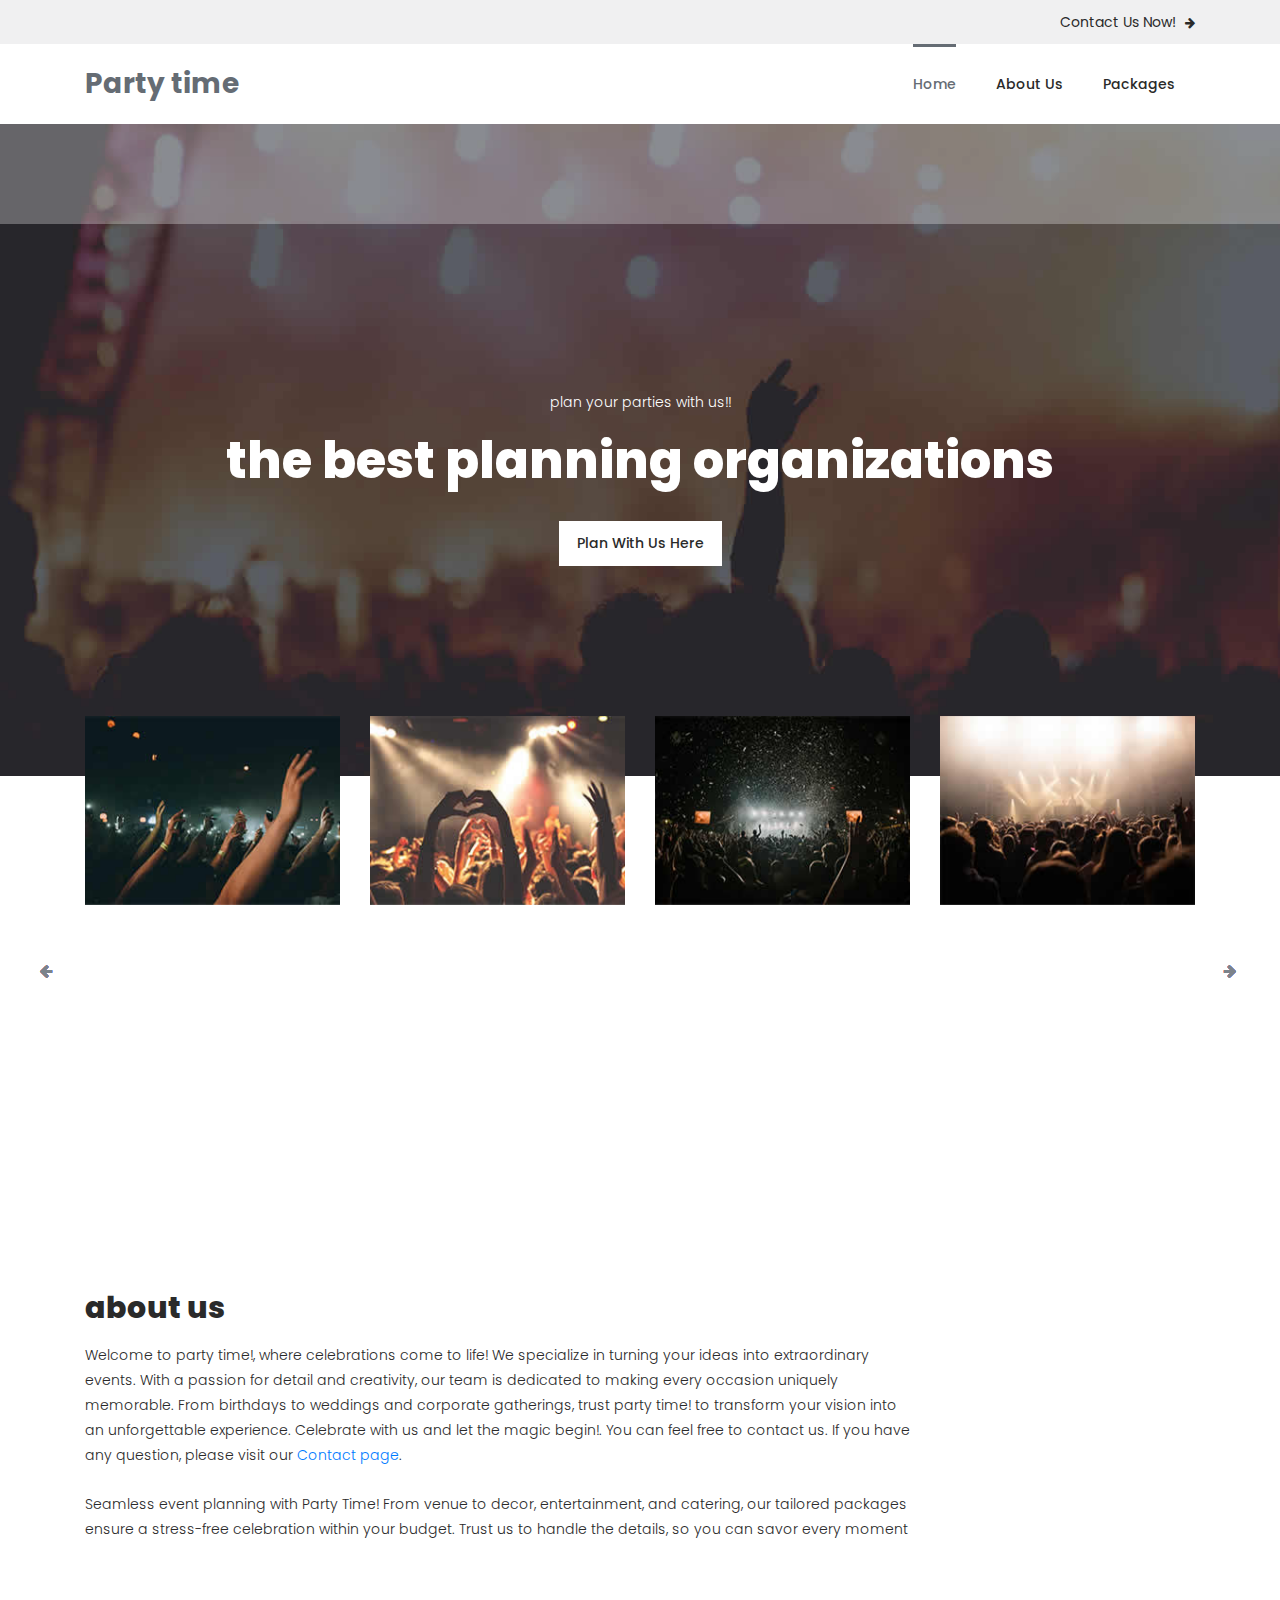
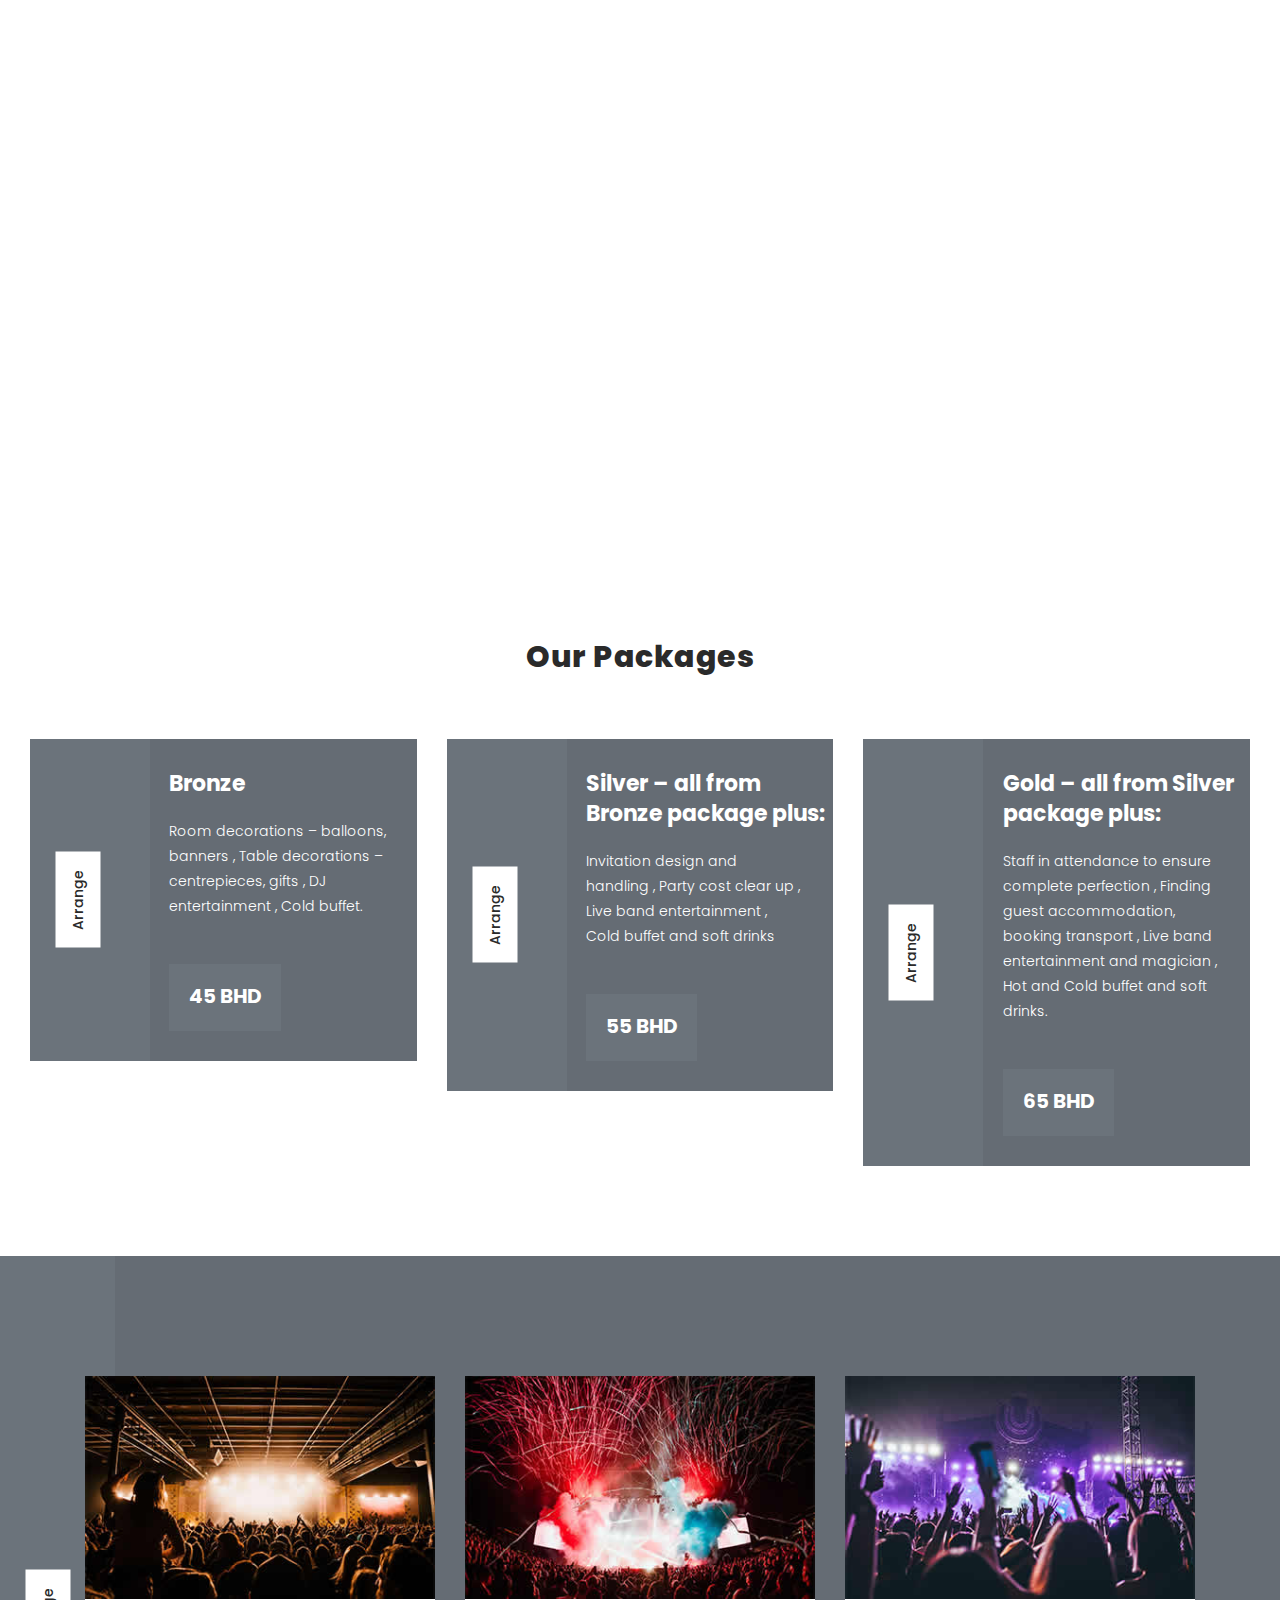
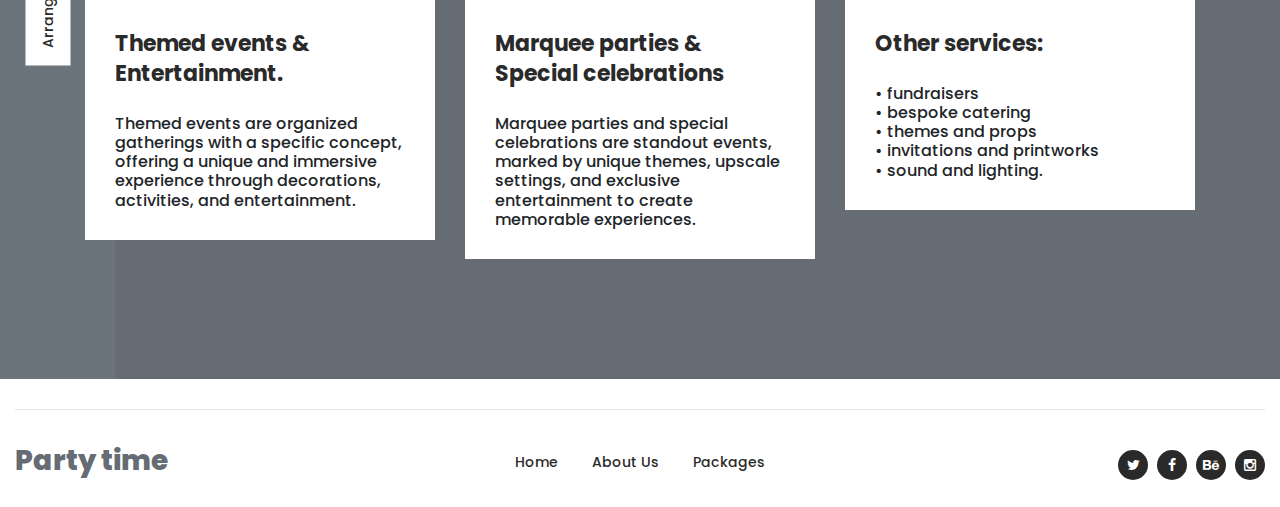
==== commit 3dfa15d1: "adding docs." ====
--- a/index.html
+++ b/index.html
@@ -8,8 +8,7 @@
     <link href="https://fonts.googleapis.com/css?family=Poppins:100,100i,200,200i,300,300i,400,400i,500,500i,600,600i,700,700i,800,800i,900,900i&amp;display=swap" rel="stylesheet">
 
     <title>Party time</title>
-
-
+    <!-- test run docs-->
     <!-- Additional CSS Files -->
     <link rel="stylesheet" type="text/css" href="assets/css/bootstrap.min.css">
 
--- a/assets/css/owl-carousel.css
+++ b/assets/css/owl-carousel.css
@@ -0,0 +1,187 @@
+/**
+ * Owl Carousel v2.3.4
+ * Copyright 2013-2018 David Deutsch
+ * Licensed under: SEE LICENSE IN https://github.com/OwlCarousel2/OwlCarousel2/blob/master/LICENSE
+ */
+/*
+ *  Owl Carousel - Core
+ */
+ .owl-carousel {
+    display: none;
+    width: 100%;
+    -webkit-tap-highlight-color: transparent;
+    /* position relative and z-index fix webkit rendering fonts issue */
+    position: relative;
+    z-index: 1; }
+    .owl-carousel .owl-stage {
+      position: relative;
+      -ms-touch-action: pan-Y;
+      touch-action: manipulation;
+      -moz-backface-visibility: hidden;
+      /* fix firefox animation glitch */ }
+    .owl-carousel .owl-stage:after {
+      content: ".";
+      display: block;
+      clear: both;
+      visibility: hidden;
+      line-height: 0;
+      height: 0; }
+    .owl-carousel .owl-stage-outer {
+      position: relative;
+      overflow: hidden;
+      /* fix for flashing background */
+      -webkit-transform: translate3d(0px, 0px, 0px); }
+    .owl-carousel .owl-wrapper,
+    .owl-carousel .owl-item {
+      -webkit-backface-visibility: hidden;
+      -moz-backface-visibility: hidden;
+      -ms-backface-visibility: hidden;
+      -webkit-transform: translate3d(0, 0, 0);
+      -moz-transform: translate3d(0, 0, 0);
+      -ms-transform: translate3d(0, 0, 0); }
+    .owl-carousel .owl-item {
+      position: relative;
+      min-height: 1px;
+      float: left;
+      -webkit-backface-visibility: hidden;
+      -webkit-tap-highlight-color: transparent;
+      -webkit-touch-callout: none; }
+    .owl-carousel .owl-item img {
+      display: block;
+      width: 100%; }
+    .owl-carousel .owl-nav.disabled,
+    .owl-carousel .owl-dots.disabled {
+      display: none; }
+    .owl-carousel .owl-nav .owl-prev,
+    .owl-carousel .owl-nav .owl-next,
+    .owl-carousel .owl-dot {
+      cursor: pointer;
+      -webkit-user-select: none;
+      -khtml-user-select: none;
+      -moz-user-select: none;
+      -ms-user-select: none;
+      user-select: none; }
+    .owl-carousel .owl-nav button.owl-prev,
+    .owl-carousel .owl-nav button.owl-next,
+    .owl-carousel button.owl-dot {
+      background: none;
+      color: inherit;
+      border: none;
+      padding: 0 !important;
+      font: inherit; }
+    .owl-carousel.owl-loaded {
+      display: block; }
+    .owl-carousel.owl-loading {
+      opacity: 0;
+      display: block; }
+    .owl-carousel.owl-hidden {
+      opacity: 0; }
+    .owl-carousel.owl-refresh .owl-item {
+      visibility: hidden; }
+    .owl-carousel.owl-drag .owl-item {
+      -ms-touch-action: pan-y;
+          touch-action: pan-y;
+      -webkit-user-select: none;
+      -moz-user-select: none;
+      -ms-user-select: none;
+      user-select: none; }
+    .owl-carousel.owl-grab {
+      cursor: move;
+      cursor: grab; }
+    .owl-carousel.owl-rtl {
+      direction: rtl; }
+    .owl-carousel.owl-rtl .owl-item {
+      float: right; }
+  
+  /* No Js */
+  .no-js .owl-carousel {
+    display: block; }
+  
+  /*
+   *  Owl Carousel - Animate Plugin
+   */
+  .owl-carousel .animated {
+    animation-duration: 1000ms;
+    animation-fill-mode: both; }
+  
+  .owl-carousel .owl-animated-in {
+    z-index: 0; }
+  
+  .owl-carousel .owl-animated-out {
+    z-index: 1; }
+  
+  .owl-carousel .fadeOut {
+    animation-name: fadeOut; }
+  
+  @keyframes fadeOut {
+    0% {
+      opacity: 1; }
+    100% {
+      opacity: 0; } }
+  
+  /*
+   * 	Owl Carousel - Auto Height Plugin
+   */
+  .owl-height {
+    transition: height 500ms ease-in-out; }
+  
+  /*
+   * 	Owl Carousel - Lazy Load Plugin
+   */
+  .owl-carousel .owl-item {
+    /**
+              This is introduced due to a bug in IE11 where lazy loading combined with autoheight plugin causes a wrong
+              calculation of the height of the owl-item that breaks page layouts
+           */ }
+    .owl-carousel .owl-item .owl-lazy {
+      opacity: 0;
+      transition: opacity 400ms ease; }
+    .owl-carousel .owl-item .owl-lazy[src^=""], .owl-carousel .owl-item .owl-lazy:not([src]) {
+      max-height: 0; }
+    .owl-carousel .owl-item img.owl-lazy {
+      transform-style: preserve-3d; }
+  
+  /*
+   * 	Owl Carousel - Video Plugin
+   */
+  .owl-carousel .owl-video-wrapper {
+    position: relative;
+    height: 100%;
+    background: #000; }
+  
+  .owl-carousel .owl-video-play-icon {
+    position: absolute;
+    height: 80px;
+    width: 80px;
+    left: 50%;
+    top: 50%;
+    margin-left: -40px;
+    margin-top: -40px;
+    background: url("owl.video.play.png") no-repeat;
+    cursor: pointer;
+    z-index: 1;
+    -webkit-backface-visibility: hidden;
+    transition: transform 100ms ease; }
+  
+  .owl-carousel .owl-video-play-icon:hover {
+    -ms-transform: scale(1.3, 1.3);
+        transform: scale(1.3, 1.3); }
+  
+  .owl-carousel .owl-video-playing .owl-video-tn,
+  .owl-carousel .owl-video-playing .owl-video-play-icon {
+    display: none; }
+  
+  .owl-carousel .owl-video-tn {
+    opacity: 0;
+    height: 100%;
+    background-position: center center;
+    background-repeat: no-repeat;
+    background-size: contain;
+    transition: opacity 400ms ease; }
+  
+  .owl-carousel .owl-video-frame {
+    position: relative;
+    z-index: 1;
+    height: 100%;
+    width: 100%; }
+  --- a/assets/css/tooplate-artxibition.css
+++ b/assets/css/tooplate-artxibition.css
@@ -0,0 +1,2538 @@
+/*
+
+Tooplate 2125 ArtXibition
+
+https://www.tooplate.com/view/2125-artxibition
+
+*/
+
+/* ---------------------------------------------
+Table of contents
+------------------------------------------------
+01. font & reset css
+02. reset
+03. global styles
+04. header
+05. banner
+06. features
+07. testimonials
+08. contact
+09. footer
+10. preloader
+11. search
+12. portfolio
+
+--------------------------------------------- */
+/* 
+---------------------------------------------
+font & reset css
+--------------------------------------------- 
+*/
+@import url("https://fonts.googleapis.com/css?family=Poppins:100,100i,200,200i,300,300i,400,400i,500,500i,600,600i,700,700i,800,800i,900,900i");
+/* 
+---------------------------------------------
+reset
+--------------------------------------------- 
+*/
+html, body, div, span, applet, object, iframe, h1, h2, h3, h4, h5, h6, p, blockquote, div
+pre, a, abbr, acronym, address, big, cite, code, del, dfn, em, font, img, ins, kbd, q,
+s, samp, small, strike, strong, sub, sup, tt, var, b, u, i, center, dl, dt, dd, ol, ul, li,
+figure, header, nav, section, article, aside, footer, figcaption {
+  margin: 0;
+  padding: 0;
+  border: 0;
+  outline: 0;
+}
+
+.clearfix:after {
+  content: ".";
+  display: block;
+  clear: both;
+  visibility: hidden;
+  line-height: 0;
+  height: 0;
+}
+
+.clearfix {
+  display: inline-block;
+}
+
+html[xmlns] .clearfix {
+  display: block;
+}
+
+* html .clearfix {
+  height: 1%;
+}
+
+ul, li {
+  padding: 0;
+  margin: 0;
+  list-style: none;
+}
+
+header, nav, section, article, aside, footer, hgroup {
+  display: block;
+}
+
+* {
+  box-sizing: border-box;
+}
+
+html, body {
+  font-family: 'Poppins', sans-serif;
+  font-weight: 400;
+  background-color: #fff;
+  font-size: 16px;
+  -ms-text-size-adjust: 100%;
+  -webkit-font-smoothing: antialiased;
+  -moz-osx-font-smoothing: grayscale;
+}
+
+a {
+  text-decoration: none !important;
+}
+
+h1, h2, h3, h4, h5, h6 {
+  margin-top: 0px;
+  margin-bottom: 0px;
+}
+
+h4 {
+  line-height: 30px;
+}
+
+ul {
+  margin-bottom: 0px;
+}
+
+p {
+  font-size: 14px;
+  line-height: 25px;
+  color: #2a2a2a;
+  font-weight: 300;
+}
+
+/* 
+---------------------------------------------
+global styles
+--------------------------------------------- 
+*/
+html,
+body {
+  background: #fff;
+  font-family: 'Poppins', sans-serif;
+}
+
+::selection {
+  background: #343a3e;
+  color: #fff;
+}
+
+::-moz-selection {
+  background: #343a3e;
+  color: #fff;
+}
+
+@media (max-width: 991px) {
+  html, body {
+    overflow-x: hidden;
+  }
+  .mobile-top-fix {
+    margin-top: 30px;
+    margin-bottom: 0px;
+  }
+  .mobile-bottom-fix {
+    margin-bottom: 30px;
+  }
+  .mobile-bottom-fix-big {
+    margin-bottom: 60px;
+  }
+}
+
+.section-heading {
+  text-align: center;
+  margin-top: 40px;
+  margin-bottom: 40px;
+}
+
+.section-heading h2 {
+  font-size: 30px;
+  font-weight: 800;
+  color: #2a2a2a;
+  text-transform: capitalize;
+  letter-spacing: 0.5px;
+  margin-top: 0px;
+  margin-bottom: 0px;
+}
+
+.section-heading img {
+  margin: 20px auto;
+}
+
+.dark-bg h2 {
+  color: #fff;
+}
+
+.dark-bg p {
+  color: #fff;
+}
+
+.main-white-button a {
+  display: inline-block;
+  font-size: 14px;
+  padding: 12px 18px;
+  background-color: #fff;
+  color: #2a2a2a;
+  text-align: center;
+  font-weight: 500;
+  text-transform: capitalize;
+  transition: all .3s;
+}
+
+.main-white-button a:hover {
+  opacity: 0.9;
+}
+
+.main-dark-button a {
+  display: inline-block;
+  font-size: 14px;
+  padding: 12px 18px;
+  background-color: #343a3e;
+  color: #fff;
+  text-align: center;
+  font-weight: 500;
+  text-transform: capitalize;
+  transition: all .3s;
+}
+
+.main-dark-button a:hover {
+  opacity: 0.9;
+}
+
+
+.text-button a {
+  font-size: 14px;
+  color: #7c838b;
+  transition: all .3s;
+}
+
+.text-button i {
+  font-size: 12px;
+  margin-left: 5px;
+  transition: all .5s;
+}
+
+.text-button a:hover {
+  color: #343a3e;
+}
+
+.text-button a:hover i {
+  margin-left: 8px;
+}
+
+
+/* 
+---------------------------------------------
+header
+--------------------------------------------- 
+*/
+
+.pre-header {
+  background-color: #f0f0f1;
+  padding: 10px 0px;
+}
+
+.pre-header span {
+  font-size: 13px;
+  color: #2a2a2a;
+  font-weight: 500;
+}
+
+.pre-header .text-button {
+  text-align: right;
+}
+
+.pre-header .text-button a {
+  color: #2a2a2a;
+}
+
+.header-area {
+  position: relative;
+  top: 0px;
+  left: 0px;
+  right: 0px;
+  z-index: 100;
+  height: 80px;
+  background: #fff;
+  -webkit-transition: all .5s ease 0s;
+  -moz-transition: all .5s ease 0s;
+  -o-transition: all .5s ease 0s;
+  transition: all .5s ease 0s;
+}
+
+.header-area .main-nav {
+  min-height: 80px;
+  background: transparent;
+}
+
+.header-area .main-nav .logo {
+  line-height: 80px;
+  color: #656c74;
+  font-size: 28px;
+  font-weight: 700;
+  float: left;
+  -webkit-transition: all 0.3s ease 0s;
+  -moz-transition: all 0.3s ease 0s;
+  -o-transition: all 0.3s ease 0s;
+  transition: all 0.3s ease 0s;
+}
+
+.header-area .main-nav .logo em {
+  font-style: normal;
+  color: #2a2a2a;
+  font-weight: 900;
+}
+
+.header-area .main-nav .nav {
+  float: right;
+  margin-top: 27px;
+  margin-right: 0px;
+  background-color: transparent;
+  -webkit-transition: all 0.3s ease 0s;
+  -moz-transition: all 0.3s ease 0s;
+  -o-transition: all 0.3s ease 0s;
+  transition: all 0.3s ease 0s;
+  position: relative;
+  z-index: 999;
+}
+
+.header-area .main-nav .nav li {
+  padding-left: 20px;
+  padding-right: 20px;
+}
+
+.header-area .main-nav .nav li a {
+  display: block;
+  font-weight: 500;
+  font-size: 14px;
+  color: #2a2a2a;
+  text-transform: capitalize;
+  -webkit-transition: all 0.3s ease 0s;
+  -moz-transition: all 0.3s ease 0s;
+  -o-transition: all 0.3s ease 0s;
+  transition: all 0.3s ease 0s;
+  height: 40px;
+  line-height: 40px;
+  border: transparent;
+}
+
+.header-area .main-nav .nav li:hover a,
+.header-area .main-nav .nav li a.active {
+  color: #656c74!important;
+  opacity: 1;
+}
+
+.header-area .main-nav .nav li a.active {
+  position: relative;
+}
+
+.header-area .main-nav .nav li a.active:after {
+  position: absolute;
+  width: 100%;
+  height: 3px;
+  background-color: #656c74;
+  content: '';
+  top: -20px;
+  left: 0;
+}
+
+.background-header .main-nav .nav li:hover a,
+.background-header .main-nav .nav li a.active {
+  color: #656c74!important;
+  opacity: 1;
+}
+
+.header-area .main-nav .menu-trigger {
+  cursor: pointer;
+  display: block;
+  position: absolute;
+  top: 23px;
+  width: 32px;
+  height: 40px;
+  text-indent: -9999em;
+  z-index: 99;
+  right: 40px;
+  display: none;
+}
+
+.header-area .main-nav .menu-trigger span,
+.header-area .main-nav .menu-trigger span:before,
+.header-area .main-nav .menu-trigger span:after {
+  -moz-transition: all 0.4s;
+  -o-transition: all 0.4s;
+  -webkit-transition: all 0.4s;
+  transition: all 0.4s;
+  background-color: #1e1e1e;
+  display: block;
+  position: absolute;
+  width: 30px;
+  height: 2px;
+  left: 0;
+}
+
+.background-header .main-nav .menu-trigger span,
+.background-header .main-nav .menu-trigger span:before,
+.background-header .main-nav .menu-trigger span:after {
+  background-color: #1e1e1e;
+}
+
+.header-area .main-nav .menu-trigger span:before,
+.header-area .main-nav .menu-trigger span:after {
+  -moz-transition: all 0.4s;
+  -o-transition: all 0.4s;
+  -webkit-transition: all 0.4s;
+  transition: all 0.4s;
+  background-color: #1e1e1e;
+  display: block;
+  position: absolute;
+  width: 30px;
+  height: 2px;
+  left: 0;
+  width: 75%;
+}
+
+.background-header .main-nav .menu-trigger span:before,
+.background-header .main-nav .menu-trigger span:after {
+  background-color: #1e1e1e;
+}
+
+.header-area .main-nav .menu-trigger span:before,
+.header-area .main-nav .menu-trigger span:after {
+  content: "";
+}
+
+.header-area .main-nav .menu-trigger span {
+  top: 16px;
+}
+
+.header-area .main-nav .menu-trigger span:before {
+  -moz-transform-origin: 33% 100%;
+  -ms-transform-origin: 33% 100%;
+  -webkit-transform-origin: 33% 100%;
+  transform-origin: 33% 100%;
+  top: -10px;
+  z-index: 10;
+}
+
+.header-area .main-nav .menu-trigger span:after {
+  -moz-transform-origin: 33% 0;
+  -ms-transform-origin: 33% 0;
+  -webkit-transform-origin: 33% 0;
+  transform-origin: 33% 0;
+  top: 10px;
+}
+
+.header-area .main-nav .menu-trigger.active span,
+.header-area .main-nav .menu-trigger.active span:before,
+.header-area .main-nav .menu-trigger.active span:after {
+  background-color: transparent;
+  width: 100%;
+}
+
+.header-area .main-nav .menu-trigger.active span:before {
+  -moz-transform: translateY(6px) translateX(1px) rotate(45deg);
+  -ms-transform: translateY(6px) translateX(1px) rotate(45deg);
+  -webkit-transform: translateY(6px) translateX(1px) rotate(45deg);
+  transform: translateY(6px) translateX(1px) rotate(45deg);
+  background-color: #1e1e1e;
+}
+
+.background-header .main-nav .menu-trigger.active span:before {
+  background-color: #1e1e1e;
+}
+
+.header-area .main-nav .menu-trigger.active span:after {
+  -moz-transform: translateY(-6px) translateX(1px) rotate(-45deg);
+  -ms-transform: translateY(-6px) translateX(1px) rotate(-45deg);
+  -webkit-transform: translateY(-6px) translateX(1px) rotate(-45deg);
+  transform: translateY(-6px) translateX(1px) rotate(-45deg);
+  background-color: #1e1e1e;
+}
+
+.background-header .main-nav .menu-trigger.active span:after {
+  background-color: #1e1e1e;
+}
+
+.header-area.header-sticky {
+  min-height: 80px;
+}
+
+.header-area.header-sticky .nav {
+  margin-top: 20px !important;
+}
+
+.header-area.header-sticky .nav li a.active {
+  color: #656c74;
+}
+
+@media (max-width: 1200px) {
+  .header-area .main-nav .nav li {
+    padding-left: 12px;
+    padding-right: 12px;
+  }
+  .header-area .main-nav:before {
+    display: none;
+  }
+}
+
+@media (max-width: 767px) {
+  .header-area .main-nav .nav li a.active:after {
+    display: none;
+  }
+  .header-area .main-nav .logo {
+    color: #1e1e1e;
+  }
+  .header-area.header-sticky .nav li a:hover,
+  .header-area.header-sticky .nav li a.active {
+    color: #656c74!important;
+    opacity: 1;
+  }
+  .header-area {
+    background-color: #f7f7f7;
+    padding: 0px 15px;
+    height: 80px;
+    box-shadow: none;
+    text-align: center;
+  }
+  .header-area .container {
+    padding: 0px;
+  }
+  .header-area .logo {
+    margin-left: 30px;
+  }
+  .header-area .menu-trigger {
+    display: block !important;
+  }
+  .header-area .main-nav {
+    overflow: hidden;
+  }
+  .header-area .main-nav .nav {
+    float: none;
+    width: 100%;
+    display: none;
+    -webkit-transition: all 0s ease 0s;
+    -moz-transition: all 0s ease 0s;
+    -o-transition: all 0s ease 0s;
+    transition: all 0s ease 0s;
+    margin-left: 0px;
+  }
+  .header-area .main-nav .nav li:first-child {
+    border-top: 1px solid #eee;
+  }
+  .header-area.header-sticky .nav {
+    margin-top: 80px !important;
+  }
+  .header-area .main-nav .nav li {
+    width: 100%;
+    background: #fff;
+    border-bottom: 1px solid #eee;
+    padding-left: 0px !important;
+    padding-right: 0px !important;
+  }
+  .header-area .main-nav .nav li a {
+    height: 50px !important;
+    line-height: 50px !important;
+    padding: 0px !important;
+    border: none !important;
+    background: #f7f7f7 !important;
+    color: #232d39 !important;
+  }
+  .header-area .main-nav .nav li a:hover {
+    background: #eee !important;
+    color: #656c74!important;
+  }
+  .header-area .main-nav .nav li.submenu ul {
+    position: relative;
+    visibility: inherit;
+    opacity: 1;
+    z-index: 1;
+    transform: translateY(0%);
+    transition-delay: 0s, 0s, 0.3s;
+    top: 0px;
+    width: 100%;
+    box-shadow: none;
+    height: 0px;
+  }
+  .header-area .main-nav .nav li.submenu ul li a {
+    font-size: 12px;
+    font-weight: 400;
+  }
+  .header-area .main-nav .nav li.submenu ul li a:hover:before {
+    width: 0px;
+  }
+  .header-area .main-nav .nav li.submenu ul.active {
+    height: auto !important;
+  }
+  .header-area .main-nav .nav li.submenu:after {
+    color: #3B566E;
+    right: 25px;
+    font-size: 14px;
+    top: 15px;
+  }
+  .header-area .main-nav .nav li.submenu:hover ul, .header-area .main-nav .nav li.submenu:focus ul {
+    height: 0px;
+  }
+}
+
+@media (min-width: 767px) {
+  .header-area .main-nav .nav {
+    display: flex !important;
+  }
+}
+
+
+/* 
+---------------------------------------------
+banner
+--------------------------------------------- 
+*/
+
+.main-banner {
+  background-image: url(../images/banner_bg.jpg);
+  background-repeat: no-repeat;
+  background-size: cover;
+  text-align: center;
+  padding: 270px 0px 210px 0px;
+  position: relative;
+}
+
+.main-banner h6 {
+  font-size: 14px;
+  color: #fff;
+  font-weight: 300;
+}
+
+.main-banner h2 {
+  font-size: 50px;
+  font-weight: 800;
+  color: #fff;
+  margin-top: 20px;
+  margin-bottom: 30px;
+}
+
+.main-banner .next-show {
+  position: absolute;
+  top: -165px;
+  left: 50%;
+  transform: translateX(-50%);
+  animation: move-up-down 3s infinite;
+}
+.main-banner .next-show {
+  color: #fff;
+  font-size: 18px;
+}
+
+.main-banner .next-show i {
+  font-size: 12px;;
+}
+
+.main-banner .next-show span {
+  display: block;
+  font-size: 14px;
+  font-weight: 300;
+}
+
+.main-banner .counter-content {
+  position: absolute;
+  width: 100%;
+  top: 0;
+  padding: 12px 0px;
+  height: 100px;
+  background-color: rgba(250,250,250,0.3);
+}
+
+.main-banner .counter-content li {
+  display: inline-block;
+  font-size: 14px;
+  list-style-type: none;
+  font-weight: 300;;
+  text-transform: capitalize;
+  color: #fff;
+  min-width: 15%;
+}
+
+.main-banner .counter-content li span {
+  display: block;
+  font-size: 50px;
+  font-weight: 900;
+  margin-top: -10px;
+}
+
+
+/*
+---------------------------------------------
+Show Events Carousel
+---------------------------------------------
+*/
+.owl-show-events {
+  position: relative;
+  margin-top: -60px;
+}
+
+.owl-show-events .owl-nav {
+  position: absolute;
+  width: 100%;
+  top: 50%;
+  transform: translateY(5px);
+}
+
+    
+.owl-show-events .owl-nav .owl-prev{
+  position: absolute;
+  left: -45px;
+  outline: none;
+}
+
+.owl-show-events .owl-nav .owl-prev span,
+.owl-show-events .owl-nav .owl-next span {
+  opacity: 0;
+}
+
+.owl-show-events .owl-nav .owl-prev:before {
+  display: inline-block;
+  font-family: 'FontAwesome';
+  color: #7c838b;
+  font-size: 14px;
+  content: '\f060';
+}
+
+.owl-show-events .owl-nav .owl-next{
+  position: absolute;
+  right: -45px;
+  outline: none;
+}
+
+.owl-show-events .owl-nav .owl-next:before {
+  display: inline-block;
+  font-family: 'FontAwesome';
+  color: #7c838b;
+  font-size: 14px;
+  content: '\f061';
+}
+
+
+/*
+---------------------------------------------
+Amazing Venues
+---------------------------------------------
+*/
+
+.amazing-venues {
+  margin: 100px 0px;
+}
+
+.amazing-venues .left-content h4 {
+  font-size: 30px;
+  font-weight: 800;
+  color: #2a2a2a;
+  margin-bottom: 20px;
+}
+
+.amazing-venues .right-content {
+  margin-left: 30px;
+}
+
+.amazing-venues .right-content h5 i {
+  color: #2a2a2a;
+  margin-right: 5px;
+}
+
+.amazing-venues .right-content h5 {
+  font-size: 22px;
+  font-weight: 800;
+  color: #2a2a2a;
+  margin-bottom: 25px;
+}
+
+.amazing-venues .right-content span {
+  font-size: 14px;
+  color: #2a2a2a;
+  line-height: 25px;
+  font-weight: 300;
+  display: block;
+  margin-bottom: 6px;
+}
+
+.map-image img {
+  width: 100%;
+  overflow: hidden;
+}
+
+
+/*
+---------------------------------------------
+Venues & Tickets
+---------------------------------------------
+*/
+
+.venue-tickets {
+  margin: 0px 15px;
+}
+
+.venue-tickets .venue-item {
+  margin-bottom: 23px;
+}
+
+.venue-item .thumb img {
+  width: 100%;
+  overflow: hidden;
+}
+
+.venue-item .down-content {
+  background-color: #656c74;
+  position: relative;
+  display: inline-block;
+  z-index: 1;
+  width: 100%;
+}
+
+.venue-item .down-content .left-content {
+  width: 31%;
+  float: left;
+  background-color: rgba(124,131,139,0.3);
+  height: 100%;
+  display: inline-block;
+  position: absolute;
+  z-index: 111;
+}
+
+.venue-item .down-content .left-content .main-white-button {
+  -webkit-transform: rotate(-90deg);
+  -moz-transform: rotate(-90deg);
+  -o-transform: rotate(-90deg);
+  -ms-transform: rotate(-90deg);
+  transform: rotate(-90deg);
+  position: absolute;
+  top: 50%;
+  margin-top: -22.5px;
+}
+
+.venue-item .down-content .right-content {
+  width: 64%;
+  margin-left: 5%;
+  float: right;
+}
+
+.venue-item .down-content .right-content h4 {
+  font-size: 22px;
+  color: #fff;
+  font-weight: 700;
+  margin-top: 30px;
+}
+
+.venue-item .down-content .right-content p {
+  color: #fff;
+  margin-top: 20px;
+  font-weight: 300;
+  padding-right: 30px;
+  margin-bottom: 20px;
+}
+
+.venue-item .down-content .right-content ul li { 
+  display: inline-block;
+  color: #fff;
+  font-size: 16px;
+  margin-right: 20px;;
+}
+
+.venue-item .down-content .right-content ul li i {
+  margin-right: 5px;
+}
+
+.venue-item .down-content .right-content .price {
+  background-color: rgba(124,131,139,0.3);
+  display: inline-block;
+  padding: 20px;
+  margin-top: 25px;;
+  margin-bottom: 30px;
+}
+
+.venue-item .down-content .right-content .price span {
+  color: #fff;
+  font-size: 14px;
+  line-height: 25px;
+}
+
+.venue-item .down-content .right-content .price span em {
+  font-weight: 700;
+  font-size: 20px;
+  font-style: normal;
+}
+
+
+/*
+---------------------------------------------
+Coming Events
+---------------------------------------------
+*/
+
+.coming-events {
+  background-color: #656c74;
+  padding: 120px 0px;
+  position: relative;
+}
+
+.coming-events .left-button {
+  text-align: center;
+  position: absolute;
+  width: 9%;
+  height: auto;
+  top: 0;
+  bottom: 0;
+  background-color: rgba(124,131,139,0.3);
+}
+
+.coming-events .left-button .main-white-button {
+  -webkit-transform: rotate(-90deg);
+  -moz-transform: rotate(-90deg);
+  -o-transform: rotate(-90deg);
+  -ms-transform: rotate(-90deg);
+  transform: rotate(-90deg);
+  position: absolute;
+  top: 50%;
+  margin-top: -22.5px;
+}
+
+.event-item .thumb img {
+  width: 100%;
+  overflow: hidden;
+}
+
+.event-item .down-content {
+  background-color: #fff;
+  padding: 30px;
+}
+
+.event-item .down-content h4 {
+  font-size: 22px;
+  font-weight: 700;
+  color: #2a2a2a;
+  margin-bottom: 25px;;
+}
+
+.event-item .down-content ul li {
+  font-size: 14px;
+  color: #2a2a2a;
+  font-weight: 300;
+  margin-bottom: 15px;;
+}
+
+.event-item .down-content ul li:last-child {
+  margin-bottom: 0px;
+}
+
+.event-item .down-content ul li i {
+  width: 20px;
+  text-align: center;
+  font-size: 18px;
+  color: #858b93;
+  display: inline-block;
+}
+
+
+
+/*
+---------------------------------------------
+Subscribe
+---------------------------------------------
+*/
+
+.subscribe {
+  background-color: #7c838b;
+  padding: 30px 0px;
+}
+
+.subscribe h4 {
+  font-size: 18px;
+  color: #fff;
+  font-weight: 600;
+  margin-top: 10px;
+}
+
+.subscribe form input {
+  padding: 5px 10px;
+  width: 100%;
+  background-color: transparent;
+  border-top: none;
+  border-left: none;
+  border-right: none;
+  border-bottom: 1px solid rgba(250,250,250,0.5);
+  outline: none;
+  font-size: 14px;
+  color: #fff;
+  font-weight: 200;
+  margin-top: 5px;
+}
+
+.subscribe form ::-webkit-input-placeholder { /* Edge */
+  color: #fff;
+  font-weight: 200;
+}
+
+.subscribe form .main-dark-button {
+  display: inline-block;
+  font-size: 14px;
+  padding: 12px 18px;
+  background-color: #343a3e;
+  color: #fff;
+  text-align: center;
+  font-weight: 500;
+  text-transform: capitalize;
+  transition: all .3s;
+  border: none;
+  outline: none;
+  width: 100%;
+}
+
+.subscribe form .main-dark-button:hover {
+  background-color: #656c74;
+}
+
+
+/* 
+---------------------------------------------
+Footer
+--------------------------------------------- 
+*/
+
+footer {
+  padding-top: 60px;
+  margin-bottom: 25px;
+}
+
+footer h4 {
+   font-size: 20px;
+   color: #2a2a2a;
+   font-weight: 700;
+   margin-bottom: 25px;;
+}
+
+footer .address span {
+  font-size: 14px;
+  color: #2a2a2a;
+  line-height: 24px;
+  font-weight: 300;
+}
+
+footer .links {
+  text-align: center;
+}
+
+footer .links ul li a {
+  font-size: 14px;
+  color: #2a2a2a;
+  font-weight: 300;
+  margin-bottom: 5px;
+}
+
+footer .hours {
+  text-align: right;
+}
+
+footer .hours ul li {
+  font-size: 14px;
+  color: #2a2a2a;
+  font-weight: 300;
+  margin-bottom: 5px;
+}
+
+footer .under-footer {
+  margin-top: 50px;
+}
+
+footer p.copyright {
+  text-align: right;
+}
+
+.sub-footer {
+  border-top: 1px solid #e4e4e4;
+  margin-top: 30px;
+  padding-top: 30px;
+}
+
+.sub-footer .logo span {
+  font-size: 28px;
+  font-weight: 800;
+  color: #656c74;
+}
+
+.sub-footer .logo span em {
+  font-style: normal;
+  color: #2a2a2a;
+}
+
+.sub-footer .menu {
+  text-align: center;
+}
+
+.sub-footer .menu ul li {
+  display: inline-block;
+  margin: 10px 15px 5px 15px;
+}
+
+.sub-footer .menu ul li a {
+  font-size: 14px;
+  font-weight: 500;
+  color: #2a2a2a;
+}
+
+.sub-footer .menu ul li a:hover {
+  color: #656c74;
+}
+
+.sub-footer .social-links {
+  text-align: right;
+  margin-top: 10px;
+}
+
+.sub-footer .social-links ul li {
+  display: inline-block;
+  margin-left: 5px;
+}
+
+.sub-footer .social-links ul li a {
+  width: 30px;
+  height: 30px;
+  display: inline-block;
+  text-align: center;
+  line-height: 30px;
+  background-color: #2a2a2a;
+  border-radius: 50%;
+  color: #fff;
+  font-size: 14px;
+  transition: all .3s;
+}
+
+.sub-footer .social-links ul li a:hover {
+  background-color: #656c74;
+}
+
+
+/*
+---------------------------------------------
+About Us Page
+---------------------------------------------
+*/
+
+.page-heading-about {
+  background-image: url(../images/about_bg.jpg);
+  background-size: cover;
+  background-repeat: no-repeat;
+  padding: 110px 0px 410px 0px;
+}
+
+.page-heading-about h2 {
+  font-size: 50px;
+  color: #fff;
+  font-weight: 800;
+  margin-bottom: 15px;
+}
+
+.page-heading-about span {
+  font-size: 20px;
+  color: #fff;
+  font-weight: 300;
+}
+
+.about-item {
+  margin-top: -282px;
+}
+
+.about-item .left-image img {
+  width: 100%;
+  overflow: hidden;
+}
+
+.about-item .right-content {
+  margin-left: -30px;
+}
+
+.about-item .right-content img {
+  width: 100%;
+  overflow: hidden;
+}
+
+.about-item  .down-content {
+  background-color: #fff;
+  padding: 30px;
+  border-right: 1px dotted #d7dadc;
+  border-bottom: 1px dotted #d7dadc;
+}
+
+.about-item  .down-content h4 {
+  font-size: 22px;
+  font-weight: 700;
+  color: #2a2a2a;
+  margin-bottom: 20px;
+}
+
+.about-item  .down-content ul li {
+  font-size: 16px;
+  font-weight: 500;
+  color: #2a2a2a;
+  margin-bottom: 5px;
+}
+
+.about-item  .down-content span {
+  font-size: 14px;
+  color: #7c838b;
+  font-weight: 300;
+  display: block;
+  margin-top: 25px;;
+}
+
+.about-item  .down-content .main-dark-button {
+  margin-top: 25px;
+}
+
+.about-upcoming-shows {
+  margin-top: 120px;
+}
+
+.about-upcoming-shows h2 {
+  font-size: 30px;
+  font-weight: 800;
+  color: #2a2a2a;
+  margin-bottom: 25px;
+}
+
+.about-upcoming-shows h4 {
+  font-size: 22px;
+  font-weight: 700;
+  color: #2a2a2a;
+  margin-bottom: 25px;;
+}
+
+.about-upcoming-shows ul{
+  margin-bottom: 30px;
+}
+
+.about-upcoming-shows ul li {
+  font-size: 14px;
+  font-weight: 300;
+  margin-bottom: 10px;
+}
+
+.about-upcoming-shows p {
+  margin-bottom: 30px;;
+}
+
+.about-upcoming-shows .text-button {
+  margin-top: -15px;
+}
+
+.about-upcoming-shows .next-shows {
+  border: 1px dotted #d7dadc;
+  padding: 20px;;
+}
+
+.about-upcoming-shows .next-shows h4 {
+  display: inline-block;
+}
+
+.about-upcoming-shows .next-shows h4 i {
+  float: left;
+  display: inline-block;
+  margin-right: 10px;
+  height: 30px;
+}
+
+.about-upcoming-shows .next-shows ul {
+  margin-bottom: 0px;
+}
+
+.about-upcoming-shows .next-shows ul li {
+  border-bottom: 1px dotted #d7dadc;
+  margin-bottom: 20px;
+  padding-bottom: 20px;
+}
+
+.about-upcoming-shows .next-shows ul li:last-child {
+  border-bottom: none;
+  padding-bottom: 0;
+  margin-bottom: 0;
+}
+
+.about-upcoming-shows .next-shows ul li h5 {
+  font-size: 15px;
+  font-weight: 700;
+  color: #2a2a2a;
+  margin-bottom: 15px;;
+}
+
+.about-upcoming-shows .next-shows ul li span {
+  font-size: 14px;
+  font-weight: 300;
+  color: #2a2a2a;
+}
+
+.about-upcoming-shows .next-shows ul li .icon-button {
+  float: right;
+  margin-top: -35px;
+}
+
+.about-upcoming-shows .next-shows ul li .icon-button a {
+  width: 50px;
+  height: 50px;
+  background-color: #656c74;
+  color: #fff;
+  display: inline-block;
+  text-align: center;
+  line-height: 50px;
+  transition: all .3s;
+}
+
+.about-upcoming-shows .next-shows ul li .icon-button a:hover {
+  background-color: #858b93;
+}
+
+.also-like {
+  margin-top: 110px;
+  background-color: #f0f0f1;
+  padding-bottom: 100px;
+}
+
+.also-like h2 {
+  font-size: 30px;
+  font-weight: 800;
+  color: #2a2a2a;
+  margin-top: 100px;
+  margin-bottom: 40px;
+}
+
+.also-like .thumb {
+  position: relative;
+}
+
+.also-like .thumb .icons {
+  position: absolute;
+  bottom: 20px;
+  right: 20px;
+}
+
+.also-like .thumb .icons ul li {
+  display: inline-block;
+  margin-left: 5px;
+}
+
+.also-like .thumb .icons ul li a {
+  width: 30px;
+  height: 30px;
+  display: inline-block;
+  text-align: center;
+  line-height: 30px;
+  color: #fff;
+  background-color: #656c74;
+  border-radius: 50%;
+  transition: all .3s;
+}
+
+.also-like .thumb .icons ul li a:hover {
+  background-color: #858b93;
+}
+
+.also-like .thumb .icons ul li a i {
+  font-size: 14px;
+}
+
+.also-like .like-item img {
+  width: 100%;
+  overflow: hidden;
+}
+
+.also-like .like-item .down-content {
+  background-color: #fff;
+  padding: 30px;
+}
+
+.also-like .like-item .down-content span {
+  font-size: 15px;
+  color: #2a2a2a;
+  font-weight: 500;
+  display: inline-block;
+}
+
+.also-like .like-item .down-content h4 {
+  font-size: 22px;
+  font-weight: 700;
+  color: #2a2a2a;
+  margin-top: 10px;
+}
+
+
+/*
+---------------------------------------------
+Rent Venue Page
+---------------------------------------------
+*/
+
+.page-heading-rent-venue {
+  background-image: url(../images/rent_venue_bg.jpg);
+  background-size: cover;
+  background-repeat: no-repeat;
+  padding: 110px 0px;
+  text-align: center;
+}
+
+.page-heading-rent-venue h2 {
+  font-size: 50px;
+  color: #fff;
+  font-weight: 800;
+  margin-bottom: 15px;
+}
+
+.page-heading-rent-venue span {
+  font-size: 20px;
+  color: #fff;
+  font-weight: 300;
+  padding: 0px 250px;
+  display: inline-block;
+}
+
+.rent-venue-tabs .heading-tabs {
+  padding: 20px 0px;
+  border-bottom: 1px dotted #d7dadc;
+}
+
+.rent-venue-tabs .heading-tabs .main-dark-button {
+  text-align: right;
+}
+
+.rent-venue-tabs #tabs ul {
+  margin-top: 10px;
+  padding: 0;
+}
+.rent-venue-tabs #tabs ul li {
+  display: inline-block;
+  margin-right: 30px;
+}
+.rent-venue-tabs #tabs ul li:last-child {
+  margin-right: 0px;
+}
+.rent-venue-tabs #tabs ul li a {
+  text-transform: capitalize;
+  width: 100%;
+  display: inline-block;
+  font-size: 14px;
+  color: #2a2a2a;
+  font-weight: 500;
+  transition: all 0.3s;
+}
+.rent-venue-tabs #tabs ul .ui-tabs-active span {
+  background: #faf5b2;
+  border: #faf5b2;
+  line-height: 90px;
+  border-bottom: none;
+}
+.rent-venue-tabs #tabs ul .ui-tabs-active a {
+  color: #656c74;
+  position: relative;
+}
+.rent-venue-tabs #tabs ul .ui-tabs-active a:after {
+  width: 100%;
+  height: 3px;
+  background-color: #7c838b;
+  content: '';
+  left: 0;
+  top: -32px;
+  position: absolute;
+}
+.rent-venue-tabs #tabs ul .ui-tabs-active span {
+  color: #1e1e1e;
+}
+.rent-venue-tabs .tabs-content {
+  margin-top: 80px;
+  text-align: left;
+  display: inline-block;
+  transition: all 0.3s;
+}
+.rent-venue-tabs .tabs-content h4 {
+  font-size: 30px;
+  font-weight: 700;
+  color: #2a2a2a;
+  margin-bottom: 25px;
+}
+.rent-venue-tabs .tabs-content ul.list {
+  border-top: 1px dotted #d7dadc;
+  border-bottom: 1px dotted #d7dadc;
+  padding: 15px 0px!important;
+  margin-top: 30px!important;
+  display: block;
+}
+.rent-venue-tabs .tabs-content ul.list li {
+  width: 28%;
+  font-size: 14px;
+  color: #7c838b;
+}
+
+.rent-venue-tabs .tabs-content #map h5 {
+  font-size: 22px;
+  font-weight: 700;
+  color: #2a2a2a;
+  margin-top: 15px;
+  margin-bottom: 15px;
+}
+
+.rent-venue-tabs .tabs-content #map .text-button {
+  margin-top: 15px;
+}
+
+.rent-venue-application {
+  margin: 100px 0px;
+}
+
+.rent-venue-application .heading-text h4 {
+  font-size: 22px;
+  font-weight: 700;
+  color: #2a2a2a;
+  margin-bottom: 50px;
+}
+
+.rent-venue-application .contact-form input,
+.rent-venue-application .contact-form textarea {
+  color: #7a7a7a;
+  font-size: 13px;
+  border: 1px solid #ddd;
+  background-color: #fff;
+  width: 100%;
+  height: 40px;
+  outline: none;
+  line-height: 40px;
+  padding: 0px 10px;
+  -webkit-appearance: none;
+  -moz-appearance: none;
+  appearance: none;
+  margin-bottom: 30px;
+}
+
+.rent-venue-application .contact-form textarea {
+  height: 150px;
+  resize: none;
+}
+
+.rent-venue-application .contact-form ::-webkit-input-placeholder { /* Edge */
+  color: #7a7a7a;
+}
+
+.rent-venue-application .contact-form :-ms-input-placeholder { /* Internet Explorer 10-11 */
+  color: #7a7a7a;
+}
+
+.rent-venue-application .contact-form ::placeholder {
+  color: #7a7a7a;
+}
+
+.rent-venue-application form .main-dark-button {
+  display: inline-block;
+  font-size: 14px;
+  padding: 12px 18px;
+  background-color: #343a3e;
+  color: #fff;
+  text-align: center;
+  font-weight: 500;
+  text-transform: capitalize;
+  transition: all .3s;
+  border: none;
+  outline: none;
+}
+
+.rent-venue-application form .main-dark-button:hover {
+  background-color: #656c74;
+}
+
+/*
+---------------------------------------------
+Shows Events Page
+---------------------------------------------
+*/
+
+.page-heading-shows-events {
+  background-image: url(../images/shows_events_bg.jpg);
+  background-size: cover;
+  background-repeat: no-repeat;
+  padding: 110px 0px;
+  text-align: center;
+}
+
+.page-heading-shows-events h2 {
+  font-size: 50px;
+  color: #fff;
+  font-weight: 800;
+  margin-bottom: 15px;
+}
+
+.page-heading-shows-events span {
+  font-size: 20px;
+  color: #fff;
+  font-weight: 300;
+  padding: 0px 250px;
+  display: inline-block;
+}
+
+.shows-events-tabs {
+  background-color: #f0f0f1;
+}
+
+.shows-events-tabs .heading-tabs {
+  padding: 20px 0px;
+  border-bottom: 1px dotted #d7dadc;
+}
+
+.shows-events-tabs .heading-tabs .main-dark-button {
+  text-align: right;
+}
+
+.shows-events-tabs #tabs ul {
+  margin-top: 10px;
+  padding: 0;
+}
+.shows-events-tabs #tabs ul li {
+  display: inline-block;
+  margin-right: 30px;
+}
+.shows-events-tabs #tabs ul li:last-child {
+  margin-right: 0px;
+}
+.shows-events-tabs #tabs ul li a {
+  text-transform: capitalize;
+  width: 100%;
+  display: inline-block;
+  font-size: 14px;
+  color: #2a2a2a;
+  font-weight: 500;
+  transition: all 0.3s;
+}
+.shows-events-tabs #tabs ul .ui-tabs-active span {
+  background: #faf5b2;
+  border: #faf5b2;
+  line-height: 90px;
+  border-bottom: none;
+}
+.shows-events-tabs #tabs ul .ui-tabs-active a {
+  color: #656c74;
+  position: relative;
+}
+.shows-events-tabs #tabs ul .ui-tabs-active a:after {
+  width: 100%;
+  height: 3px;
+  background-color: #7c838b;
+  content: '';
+  left: 0;
+  top: -32px;
+  position: absolute;
+}
+.shows-events-tabs #tabs ul .ui-tabs-active span {
+  color: #1e1e1e;
+}
+.shows-events-tabs .tabs-content {
+  margin-top: 80px;
+  text-align: left;
+  display: inline-block;
+  transition: all 0.3s;
+}
+.shows-events-tabs .tabs-content h4 {
+  font-size: 30px;
+  font-weight: 700;
+  color: #2a2a2a;
+  margin-bottom: 25px;
+}
+
+.shows-events-tabs .tabs-content .heading h2 {
+  font-size: 30px;
+  color: #656c74;
+  font-weight: 700;
+  margin-bottom: 40px;
+}
+
+.shows-events-tabs .tabs-content .sidebar {
+  background-color: #fff;
+  padding: 30px;
+}
+
+.shows-events-tabs .tabs-content .sidebar .heading-sidebar h4 {
+  font-weight: 700;
+  color: #2a2a2a;
+  font-size: 15px;
+  line-height: 24px;
+}
+
+.shows-events-tabs .tabs-content .sidebar .heading-sidebar {
+  border-bottom: 1px dotted #d7dadc;
+}
+
+.shows-events-tabs .tabs-content .sidebar .month h6,
+.shows-events-tabs .tabs-content .sidebar .category h6,
+.shows-events-tabs .tabs-content .sidebar .venues h6 {
+  font-weight: 700;
+  color: #2a2a2a;
+  font-size: 15px;
+  margin-top: 30px;
+}
+
+.shows-events-tabs .tabs-content .sidebar ul li {
+  display: block!important;
+}
+
+.shows-events-tabs .tabs-content .sidebar .month,
+.shows-events-tabs .tabs-content .sidebar .category {
+  border-bottom: 1px dotted #d7dadc;
+  padding-bottom: 30px;
+}
+
+.shows-events-tabs .tabs-content .sidebar ul li a {
+  font-size: 14px;
+  color: #7c838b!important;
+  font-weight: 400!important;
+}
+
+.shows-events-tabs .tabs-content .sidebar ul li a:hover {
+  color: #343a3e!important;
+}
+
+.shows-events-tabs .tabs-content .event-item {
+  border: 1px dotted #d7dadc;
+  margin-bottom: 30px;
+}
+
+.shows-events-tabs .tabs-content .event-item img {
+  max-width: 100%;
+  overflow: hidden;
+}
+
+.shows-events-tabs .tabs-content .event-item .left-content {
+  padding: 30px;
+}
+
+.shows-events-tabs .tabs-content .event-item .left-content h4 {
+  font-size: 20px;
+  font-weight: 700;
+  color: #2a2a2a;
+  margin-bottom: 20px;
+}
+
+.shows-events-tabs .tabs-content .event-item .left-content .main-dark-button {
+  margin-top: 25px;
+}
+
+.shows-events-tabs .tabs-content .event-item .right-content ul li {
+  display: inline-block;
+  width: 100%;
+  border-bottom: 1px solid #d7dadc;
+  margin-bottom: 15px;
+  padding-bottom: 5px;
+}
+
+.shows-events-tabs .tabs-content .event-item .right-content ul li:last-child {
+  margin-bottom: 0;
+  padding-bottom: 0;
+  border-bottom: none;
+}
+
+
+.shows-events-tabs .tabs-content .event-item .right-content {
+  padding: 10px 30px 10px 0px;
+}
+
+.shows-events-tabs .tabs-content .event-item .right-content ul li i {
+  width: 30px;
+  display: inline-block;
+  height: 60px;
+  float: left;
+}
+.shows-events-tabs .tabs-content .event-item .right-content ul li h6 {
+  font-weight: 700;
+  color: #2a2a2a;
+  font-size: 15px;
+  width: 100%;
+  display: inline;
+  line-height: 28px;
+}
+
+.shows-events-tabs .tabs-content .event-item .right-content ul li span {
+  font-size: 15px;
+}
+
+.shows-events-tabs .tabs-content .pagination ul {
+  text-align: center;
+  width: 100%;
+  margin-top: 30px;
+  margin-bottom: 100px;
+}
+
+.shows-events-tabs .tabs-content .pagination ul li {
+  margin: 0px 10px!important;
+  display: inline-block!important;
+}
+
+.shows-events-tabs .tabs-content .pagination ul li a {
+  display: inline-block;
+  font-size: 14px;
+  padding: 12px 20px;
+  background-color: #e6e7e8;
+  color: #2a2a2a;
+  text-align: center;
+  font-weight: 500;
+  text-transform: capitalize;
+  transition: all .3s;
+}
+
+.shows-events-tabs .tabs-content .pagination ul li a:hover,
+.shows-events-tabs .tabs-content .pagination ul li.active a {
+  background-color: #343a3e;
+  color: #fff!important;
+}
+
+
+/*
+---------------------------------------------
+Tickets Page
+---------------------------------------------
+*/
+
+.tickets-page {
+  margin-bottom: 100px;
+}
+
+.tickets-page .search-box {
+  background-color: #7c838b;
+  padding: 30px;
+}
+
+.tickets-page .search-box h4 {
+  color: #fff;
+  font-weight: 700;
+  font-size: 20px;
+  margin-top: 8px;
+}
+
+.tickets-page .search-box select {
+  margin-top: 10px;
+  background-color: transparent;
+  border-bottom: 1px solid rgba(250, 250, 250, 0.5);
+  border-top: none;
+  border-right: none;
+  border-left: none;
+  outline: none;
+  color: #fff;
+  font-size: 14px;
+  width: 100%;
+  padding: 5px;
+}
+
+.tickets-page .search-box option {
+  background-color: #343a3e;
+}
+
+.tickets-page .search-box .main-dark-button {
+  display: inline-block;
+  font-size: 14px;
+  padding: 12px 18px;
+  background-color: #343a3e;
+  color: #fff;
+  text-align: center;
+  font-weight: 500;
+  text-transform: capitalize;
+  transition: all .3s;
+  border: none;
+  outline: none;
+  width: 100%;
+}
+
+.tickets-page .search-box .main-dark-button:hover {
+  background-color: #656c74;
+}
+ 
+.tickets-page .heading h2 {
+  font-size: 30px;
+  font-weight: 800;
+  color: #2a2a2a;
+  text-align: center;
+  margin-top: 100px;
+  margin-bottom: 80px;
+}
+
+.tickets-page .ticket-item .thumb {
+  position: relative;
+}
+
+.tickets-page .ticket-item .thumb img {
+  width: 100%;
+  overflow: hidden;
+}
+
+.tickets-page .ticket-item .thumb .price {
+  background-color: rgba(101,108,116,0.9);
+  display: inline-block;
+  padding: 20px;
+  position: absolute;
+  left: 30px;
+  bottom: 30px;
+}
+
+.tickets-page .ticket-item .thumb .price span {
+  color: #fff;
+  font-size: 14px;
+  line-height: 25px;
+}
+
+.tickets-page .ticket-item .thumb .price span em {
+  font-weight: 700;
+  font-size: 20px;
+  font-style: normal;
+}
+
+.tickets-page .ticket-item {
+  margin-bottom: 30px;
+}
+
+.tickets-page .ticket-item .down-content {
+  background-color: #fafafa;
+  padding: 30px;;
+}
+
+.tickets-page .ticket-item .down-content span {
+  font-size: 14px;
+  color: #656c74;
+  font-weight: 700;
+}
+
+.tickets-page .ticket-item .down-content h4 {
+  font-size: 22px;
+  font-weight: 700;
+  color: #2a2a2a;
+  margin-top: 10px;
+  margin-bottom: 25px;
+}
+
+.tickets-page .ticket-item .down-content ul li {
+  font-size: 14px;
+  color: #2a2a2a;
+  font-weight: 300;
+  margin-bottom: 15px;
+}
+
+.tickets-page .ticket-item .down-content ul li i {
+  color: #7c838b;
+  margin-right: 10px;
+  width: 15px;
+  height: 25px;
+  float: left;
+}
+
+.tickets-page .ticket-item .down-content .main-dark-button {
+  margin-top: 30px;
+}
+
+.tickets-page .pagination ul {
+  text-align: center;
+  width: 100%;
+  margin-top: 30px;
+}
+
+.tickets-page .pagination ul li {
+  display: inline-block;
+  margin: 0px 10px!important;
+}
+
+.tickets-page .pagination ul li a {
+  display: inline-block;
+  font-size: 14px;
+  padding: 12px 20px;
+  background-color: #e6e7e8;
+  color: #2a2a2a;
+  text-align: center;
+  font-weight: 500;
+  text-transform: capitalize;
+  transition: all .3s;
+}
+
+.tickets-page .pagination ul li a:hover,
+.tickets-page .pagination ul li.active a {
+  background-color: #343a3e;
+  color: #fff!important;
+}
+
+
+
+/*
+-------------------------------
+Ticket Details Page
+-------------------------------
+*/
+
+.ticket-details-page {
+  margin: 100px 0px;
+}
+
+.ticket-details-page img {
+  max-width: 100%;
+  overflow: hidden;
+}
+
+.ticket-details-page .right-content {
+  margin-left: 15px;
+}
+
+.ticket-details-page .right-content h4 {
+  font-size: 30px;
+  font-weight: 800;
+  color: #2a2a2a;
+}
+
+.ticket-details-page .right-content span {
+  font-size: 14px;
+  font-weight: 700;
+  color: #656c74;
+  display: inline-block;
+  border-bottom: 1px solid #eee;
+  width: 100%;
+  padding-bottom: 30px;
+  margin-top: 15px;
+  margin-bottom: 30px;
+}
+
+.ticket-details-page .right-content ul {
+  border-bottom: 1px solid #eee;
+  width: 100%;
+  padding-bottom: 20px;
+  margin-bottom: 30px;
+}
+
+.ticket-details-page .right-content ul li {
+  font-size: 14px;
+  color: #2a2a2a;
+  font-weight: 300;
+  margin-bottom: 15px;
+}
+
+.ticket-details-page .right-content ul li i {
+  color: #7c838b;
+  margin-right: 10px;
+  width: 15px;
+  height: 25px;
+  float: left;
+}
+
+.ticket-details-page .right-content .quantity-content {
+  border-bottom: 1px solid #eee;
+  width: 100%;
+  padding-bottom: 30px;
+  margin-bottom: 30px;
+}
+
+.ticket-details-page .right-content .quantity-content .left-content {
+  float: left;
+  margin-right: 30px;
+}
+
+.ticket-details-page .right-content .quantity-content .right-content {
+  text-align: right;
+}
+
+.ticket-details-page .right-content .quantity-content .left-content h6 {
+  font-size: 14px;
+  font-weight: 700;
+  color: #2a2a2a;
+}
+
+.ticket-details-page .right-content .total h4 {
+  float: left;
+  font-size: 20px;
+  margin-top: 8px;
+}
+
+.ticket-details-page .right-content .total .main-dark-button {
+  text-align: right;
+}
+.ticket-details-page .right-content .warn p {
+  margin-top: 45px;
+}
+
+
+.quantity {
+  display: inline-block; }
+ 
+ .quantity .input-text.qty {
+  width: 35px;
+  height: 39px;
+  padding: 0 5px;
+  text-align: center;
+  background-color: transparent;
+  border: 1px solid #efefef;
+ }
+ 
+ .quantity.buttons_added {
+  text-align: left;
+  position: relative;
+  white-space: nowrap;
+  vertical-align: top; }
+ 
+ .quantity.buttons_added input {
+  display: inline-block;
+  margin: 0;
+  vertical-align: top;
+  box-shadow: none;
+ }
+ 
+ .quantity.buttons_added .minus,
+ .quantity.buttons_added .plus {
+  padding: 7px 10px 8px;
+  height: 39px;
+  background-color: #ffffff;
+  border: 1px solid #efefef;
+  cursor:pointer;}
+ 
+ .quantity.buttons_added .minus {
+  border-right: 0; }
+ 
+ .quantity.buttons_added .plus {
+  border-left: 0; }
+ 
+ .quantity.buttons_added .minus:hover,
+ .quantity.buttons_added .plus:hover {
+  background: #eeeeee; }
+ 
+ .quantity input::-webkit-outer-spin-button,
+ .quantity input::-webkit-inner-spin-button {
+  -webkit-appearance: none;
+  -moz-appearance: none;
+  margin: 0; }
+  
+  .quantity.buttons_added .minus:focus,
+ .quantity.buttons_added .plus:focus {
+  outline: none; }
+
+
+
+#features {
+  margin-bottom: 80px;
+}
+
+.feature-item {
+  display: inline-block;
+  margin-bottom: 60px;
+}
+
+.feature-item .left-icon img {
+  float: left;
+  margin-right: 30px;
+}
+
+.feature-item .right-content {
+  display: inline;
+}
+
+.feature-item .right-content h4 {
+  margin-top: 0px;
+  margin-bottom:  7px;
+  letter-spacing: 0.25px;
+  color: #232d39;
+  font-size: 19px;
+  font-weight: 600;
+  text-transform: capitalize;
+}
+
+.feature-item .right-content a.text-button {
+  margin-top: 7px;
+  display: inline-block;
+  font-size: 13px;
+  text-transform: uppercase;
+  color: #656c74;
+  font-weight: 500;
+}
+
+
+/*
+-------------------------------
+Event Details Page
+-------------------------------
+*/
+
+.shows-events-schedule {
+  margin-top: 0px;
+  padding-bottom: 100px;
+  background-color: #f0f0f1;
+}
+
+.shows-events-schedule ul li {
+  background-color: #fff;
+  padding: 30px 30px 25px 30px;
+  margin-bottom: 30px;
+}
+
+.shows-events-schedule ul li .title h4 {
+  font-size: 20px;
+  font-weight: 700;
+  color: #2a2a2a;
+}
+
+.shows-events-schedule ul li .title span {
+  font-size: 14px;
+  font-weight: 700;
+  color: #656c74;
+}
+
+.shows-events-schedule ul li .time span {
+  font-size: 14px;
+  color: #2a2a2a;
+  font-weight: 300;
+  display: inline-block;
+  width: 200px;
+}
+
+.shows-events-schedule ul li .time span i {
+  color: #7c838b;
+  margin-right: 10px;
+  width: 15px;
+  height: 25px;
+  float: left;
+  font-size: 18px;
+}
+
+.shows-events-schedule ul li .place span {
+  font-size: 14px;
+  color: #2a2a2a;
+  font-weight: 300;
+  display: inline-block;
+}
+
+.shows-events-schedule ul li .place span i {
+  color: #7c838b;
+  margin-right: 10px;
+  width: 15px;
+  height: 25px;
+  float: left;
+  font-size: 18px;
+}
+
+.shows-events-schedule ul li .main-dark-button {
+  text-align: right;
+}
+
+.shows-events-schedule .pagination ul {
+  text-align: center;
+  width: 100%;
+  margin-top: 30px;
+}
+
+.shows-events-schedule .pagination ul li {
+  display: inline-block;
+  margin: 0px 10px!important;
+  padding: 0px;
+  background-color: transparent;
+}
+
+.shows-events-schedule .pagination ul li a {
+  display: inline-block;
+  font-size: 14px;
+  padding: 12px 20px;
+  background-color: #fff;
+  color: #2a2a2a;
+  text-align: center;
+  font-weight: 500;
+  text-transform: capitalize;
+  transition: all .3s;
+}
+
+.shows-events-schedule .pagination ul li a:hover,
+.shows-events-schedule .pagination ul li.active a {
+  background-color: #343a3e;
+  color: #fff!important;
+}
+
+
+/* 
+---------------------------------------------
+preloader
+--------------------------------------------- 
+*/
+
+.js-preloader {
+    position: fixed;
+    top: 0;
+    left: 0;
+    right: 0;
+    bottom: 0;
+    background-color: #232d39;
+    display: -webkit-box;
+    display: flex;
+    -webkit-box-align: center;
+    align-items: center;
+    -webkit-box-pack: center;
+    justify-content: center;
+    opacity: 1;
+    visibility: visible;
+    z-index: 9999;
+    -webkit-transition: opacity 0.25s ease;
+    transition: opacity 0.25s ease;
+}
+
+.js-preloader.loaded {
+    opacity: 0;
+    visibility: hidden;
+    pointer-events: none;
+}
+
+@-webkit-keyframes dot {
+    50% {
+        -webkit-transform: translateX(96px);
+        transform: translateX(96px);
+    }
+}
+
+@keyframes dot {
+    50% {
+        -webkit-transform: translateX(96px);
+        transform: translateX(96px);
+    }
+}
+
+@-webkit-keyframes dots {
+    50% {
+        -webkit-transform: translateX(-31px);
+        transform: translateX(-31px);
+    }
+}
+
+@keyframes dots {
+    50% {
+        -webkit-transform: translateX(-31px);
+        transform: translateX(-31px);
+    }
+}
+
+.preloader-inner {
+    position: relative;
+    width: 142px;
+    height: 40px;
+    background: #232d39;
+}
+
+.preloader-inner .dot {
+    position: absolute;
+    width: 16px;
+    height: 16px;
+    top: 12px;
+    left: 15px;
+    background: #fff;
+    border-radius: 50%;
+    -webkit-transform: translateX(0);
+    transform: translateX(0);
+    -webkit-animation: dot 2.8s infinite;
+    animation: dot 2.8s infinite;
+}
+
+.preloader-inner .dots {
+    -webkit-transform: translateX(0);
+    transform: translateX(0);
+    margin-top: 12px;
+    margin-left: 31px;
+    -webkit-animation: dots 2.8s infinite;
+    animation: dots 2.8s infinite;
+}
+
+.preloader-inner .dots span {
+    display: block;
+    float: left;
+    width: 16px;
+    height: 16px;
+    margin-left: 16px;
+    background: #fff;
+    border-radius: 50%;
+}
+
+
+/* 
+---------------------------------------------
+responsive
+--------------------------------------------- 
+*/
+
+
+@media (max-width: 1036px) {
+
+  .owl-show-events .owl-nav {
+    display: none;
+  }
+
+}
+
+@media (max-width: 992px) {
+
+  .amazing-venues .right-content {
+    margin-left: 0;
+    margin-top: 45px;
+  }
+
+  .subscribe,
+  .subscribe input,
+  footer .address,
+  footer .hours {
+    text-align: center; 
+  }
+
+  .subscribe h4 {
+    margin-bottom: 20px;
+  }
+
+  .subscribe .main-dark-button {
+    margin-top: 20px;
+  }
+
+  footer .address {
+    margin-bottom: 45px;
+  }
+
+  footer .hours {
+    margin-top: 45px;
+  }
+
+  .sub-footer,
+  .sub-footer .social-links {
+    text-align: center;
+  }
+
+  .coming-events .event-item {
+    margin-bottom: 30px;
+  }
+
+  .coming-events .left-button {
+    display: none;
+  }
+
+  .under-footer,
+  footer p.copyright {
+    text-align: center;
+  }
+
+  .about-item .right-content {
+    margin-left: 0px;
+  }
+
+  .about-item .down-content {
+    border-left: 1px dotted #d7dadc;
+  }
+
+  .about-upcoming-shows .next-shows {
+    margin-top: 30px;
+  }
+  
+  .also-like .like-item {
+    margin-bottom: 30px;
+  }
+
+  .page-heading-rent-venue span,
+  .page-heading-shows-events span {
+    padding: 0px;
+  }
+
+  .rent-venue-tabs .heading-tabs .main-dark-button,
+  .shows-events-tabs .heading-tabs .main-dark-button {
+    display: none;
+  }
+
+  .shows-events-tabs #tabs ul li {
+    margin-bottom: 15px;
+  }
+
+  .shows-events-tabs .tabs-content .event-item .right-content ul li i {
+    height: 40px;
+  }
+  .shows-events-tabs .tabs-content .event-item .right-content {
+    padding: 30px;
+  }
+
+  .shows-events-tabs #tabs ul li:last-child {
+    margin-bottom: 0px;
+  }
+
+  .shows-events-tabs .tabs-content .sidebar {
+    margin-bottom: 45px;
+  }
+
+  .tickets-page .search-box {
+    text-align: center;
+  }
+  
+  .tickets-page .search-box .main-dark-button,
+  .tickets-page .search-box select {
+    margin-top: 30px;
+  }
+
+  .shows-events-tabs .tabs-content .pagination ul li,
+  .shows-events-schedule .pagination ul li,
+  .tickets-page .pagination ul li {
+    margin: 0px 2px!important;
+  }
+
+  .ticket-details-page .right-content {
+    margin-left: 0px;
+    margin-top: 30px;
+  }
+
+  .shows-events-schedule ul li,
+  .shows-events-schedule ul li .main-dark-button {
+    text-align: center;
+  }
+
+  .shows-events-schedule ul li .title,
+  .shows-events-schedule ul li .time,
+  .shows-events-schedule ul li .place {
+    margin-bottom: 15px;
+  }
+
+}
+
+@media (max-width: 450px) {
+
+  .rent-venue-tabs #tabs ul li {
+    text-align: center;
+    margin-right: 0px;
+    display: block;
+    margin-bottom: 5px;
+    margin-top: 5px;
+  } 
+
+  .rent-venue-tabs #tabs ul .ui-tabs-active a:after,
+  .shows-events-tabs #tabs ul .ui-tabs-active a:after {
+    display: none;
+  }
+
+  .rent-venue-tabs .tabs-content ul.list {
+    text-align: center;
+  }
+
+  .rent-venue-tabs .tabs-content ul.list li {
+    text-align: center;
+    width: 100%;
+  }
+
+  .pre-header {
+    display: none;
+  }
+
+}
+
+
+@-webkit-keyframes move-up-down {
+  0% {
+    -webkit-transform: translateY(0px);
+            transform: translateY(0px); }
+  50% {
+    -webkit-transform: translateY(-5px);
+            transform: translateY(-5px); }
+  100% {
+    -webkit-transform: translateY(0px);
+            transform: translateY(0px); } 
+}